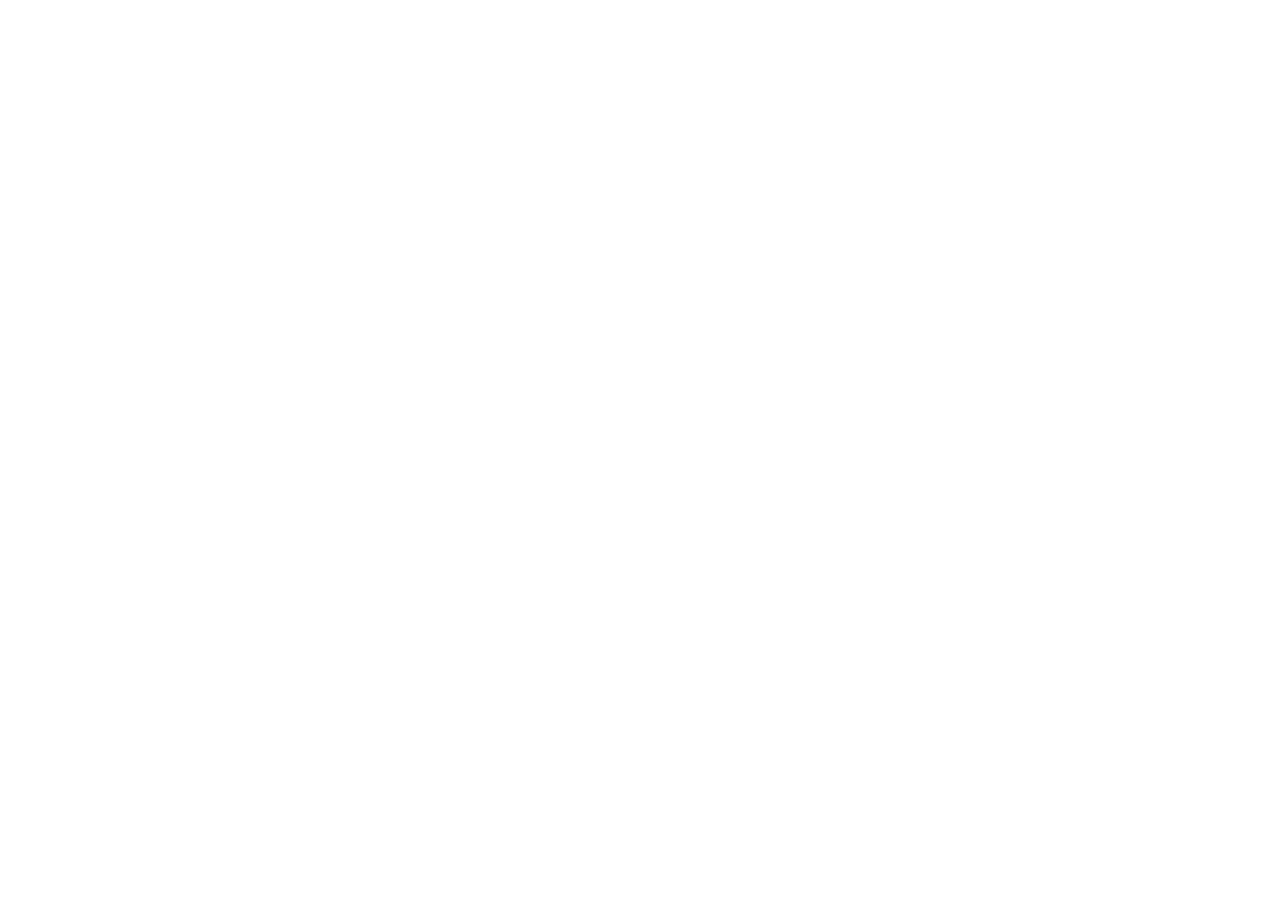
==== form.html @ 4dd7bdc9 "first_commit_project_form" ====
<!DOCTYPE html>
<html lang="pt-br">
<head>
    <meta charset="UTF-8">
    <meta http-equiv="X-UA-Compatible" content="IE=edge">
    <meta name="viewport" content="width=device-width, initial-scale=1.0">
    <link rel="stylesheet" href="src/css/style.css">
    <title>Document</title>
</head>
<body>
    
</body>
</html>
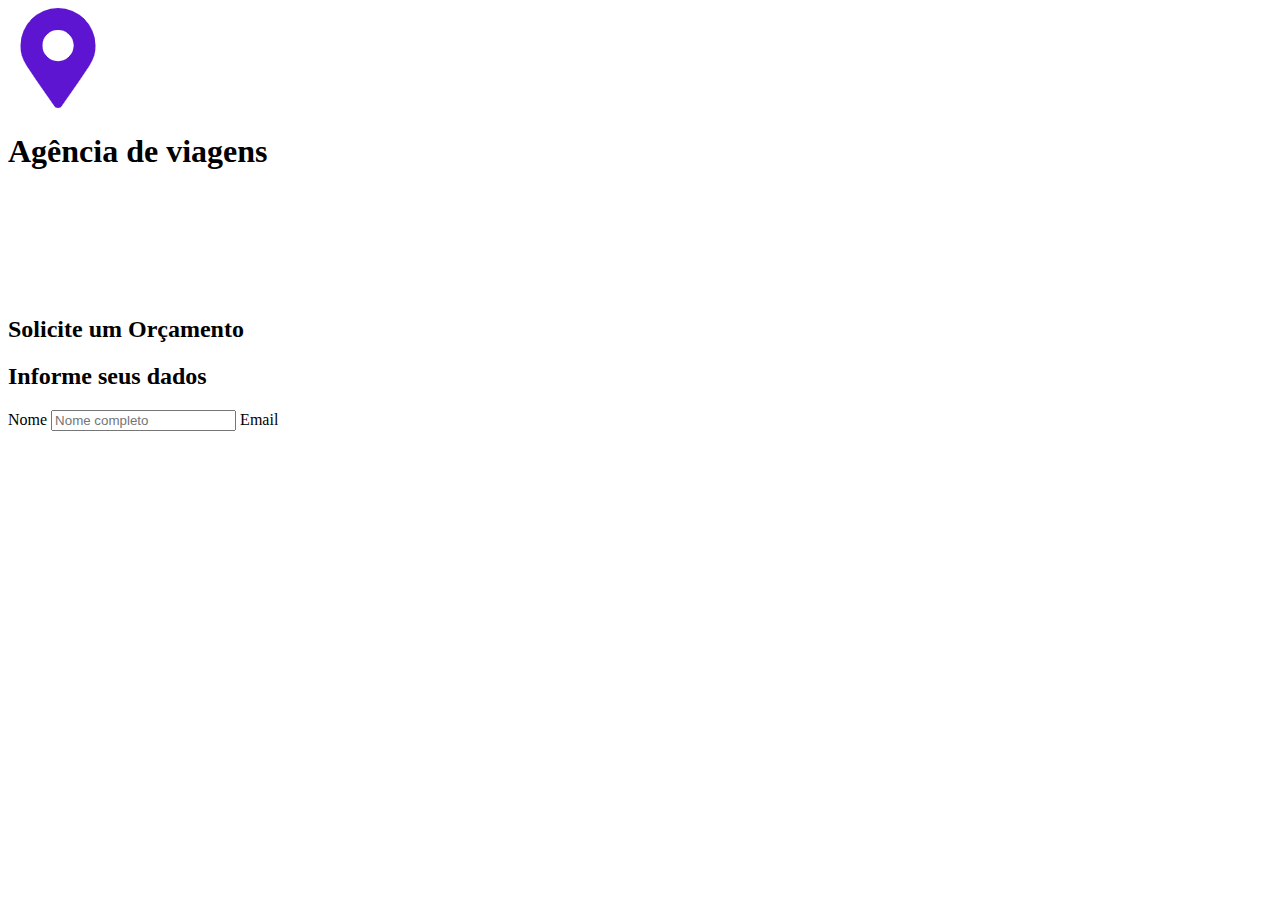
==== commit ab3d21d3: "html_changes_commit" ====
--- a/form.html
+++ b/form.html
@@ -4,10 +4,29 @@
     <meta charset="UTF-8">
     <meta http-equiv="X-UA-Compatible" content="IE=edge">
     <meta name="viewport" content="width=device-width, initial-scale=1.0">
-    <link rel="stylesheet" href="src/css/style.css">
     <title>Document</title>
 </head>
 <body>
-    
-</body>
-</html>+        <header>
+            <div class="image1 images_container">
+                <img src="src/images/local-logo.png" alt="Logo que simboliza icone de localização" title="Logo localização">
+                <h1>Agência de viagens</h1>
+            </div>
+        </header>
+        <main>
+            <section>
+                <div class="image2 images_container">
+                    <img src="src/images/aviao.png" alt="Simbolo de um Avião" title="Icone Avião">
+                    <h2>Solicite um Orçamento</h2>
+                </div>
+                <h2>Informe seus dados</h2>
+                <form method="post" action="https://www.devmedia.com.br/codigos/missao/front-end/agencia-de-viagens/">
+                    <label for="nome">Nome</label>
+                    <input type="text" name="nome"
+                    id="nome" placeholder="Nome completo">
+                    <label for="email">Email</label>
+                </form>
+            </section>
+        </main>
+    </body>
+    </html>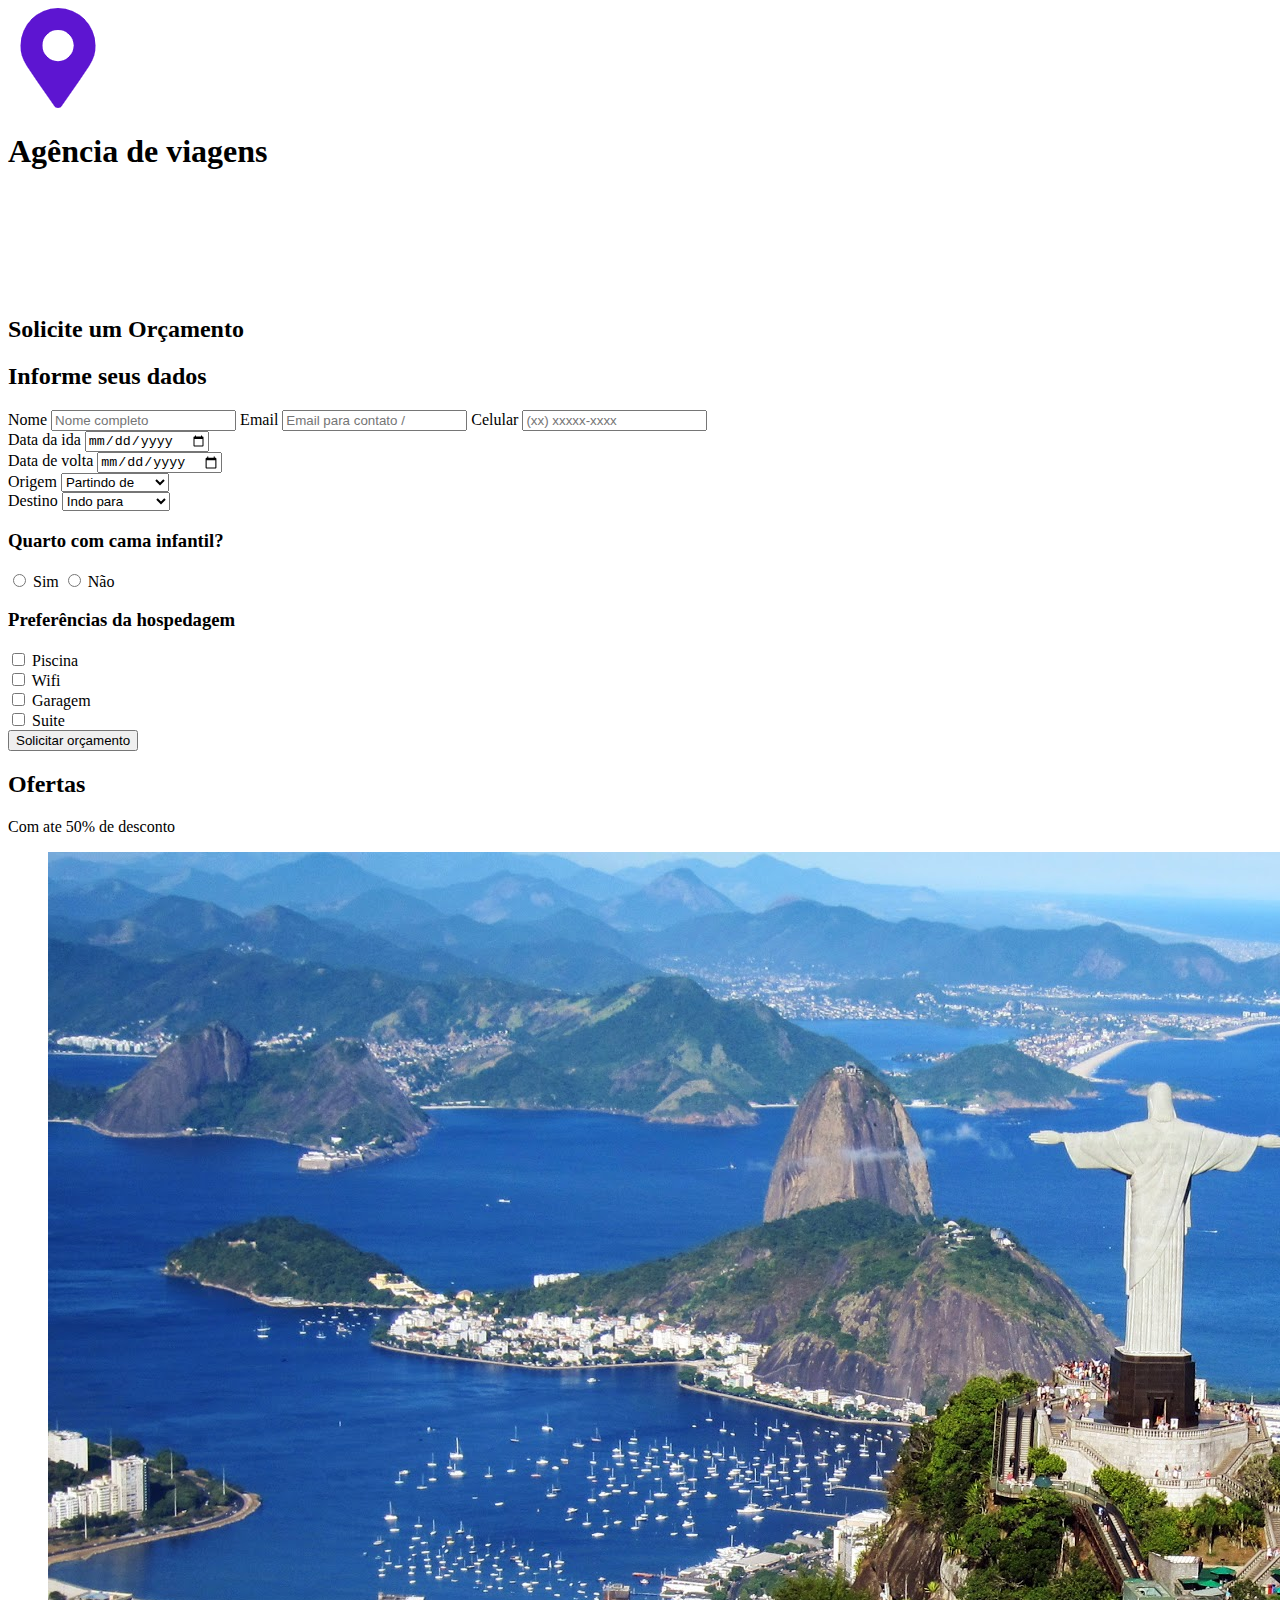
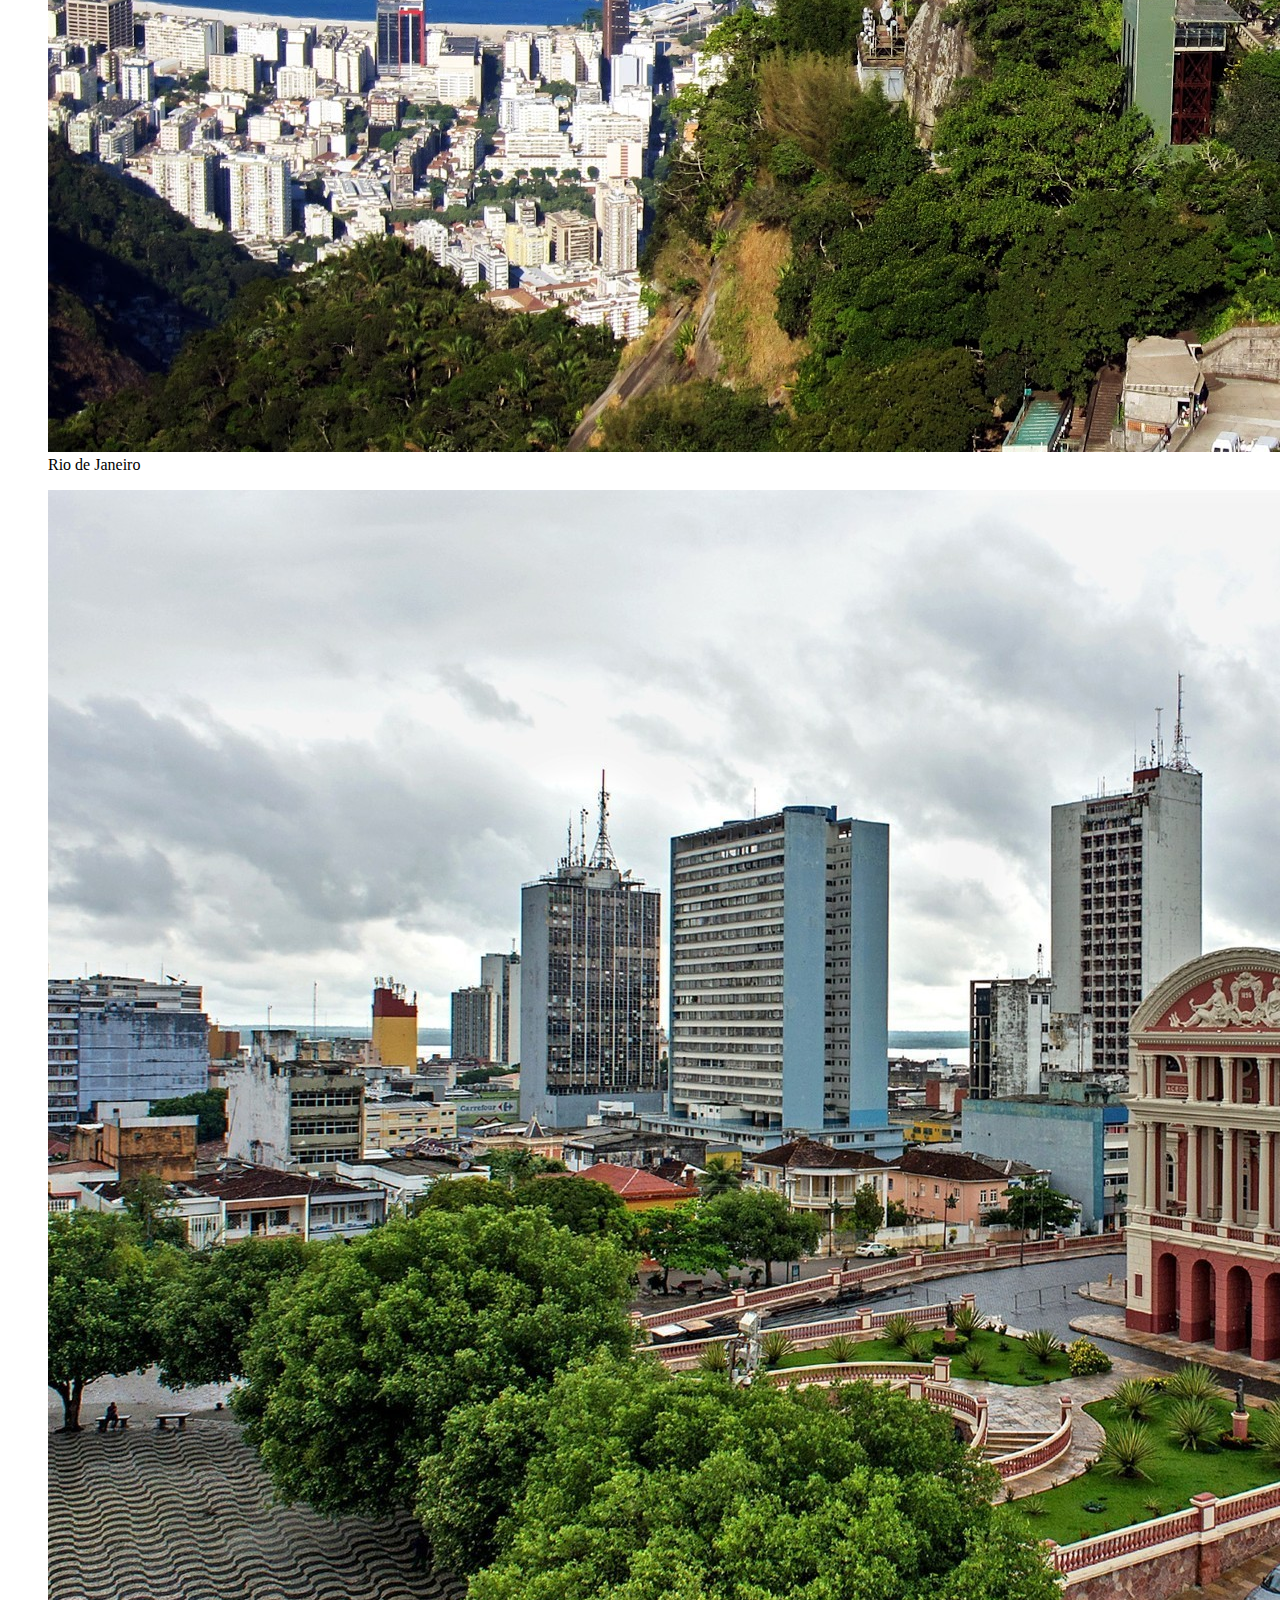
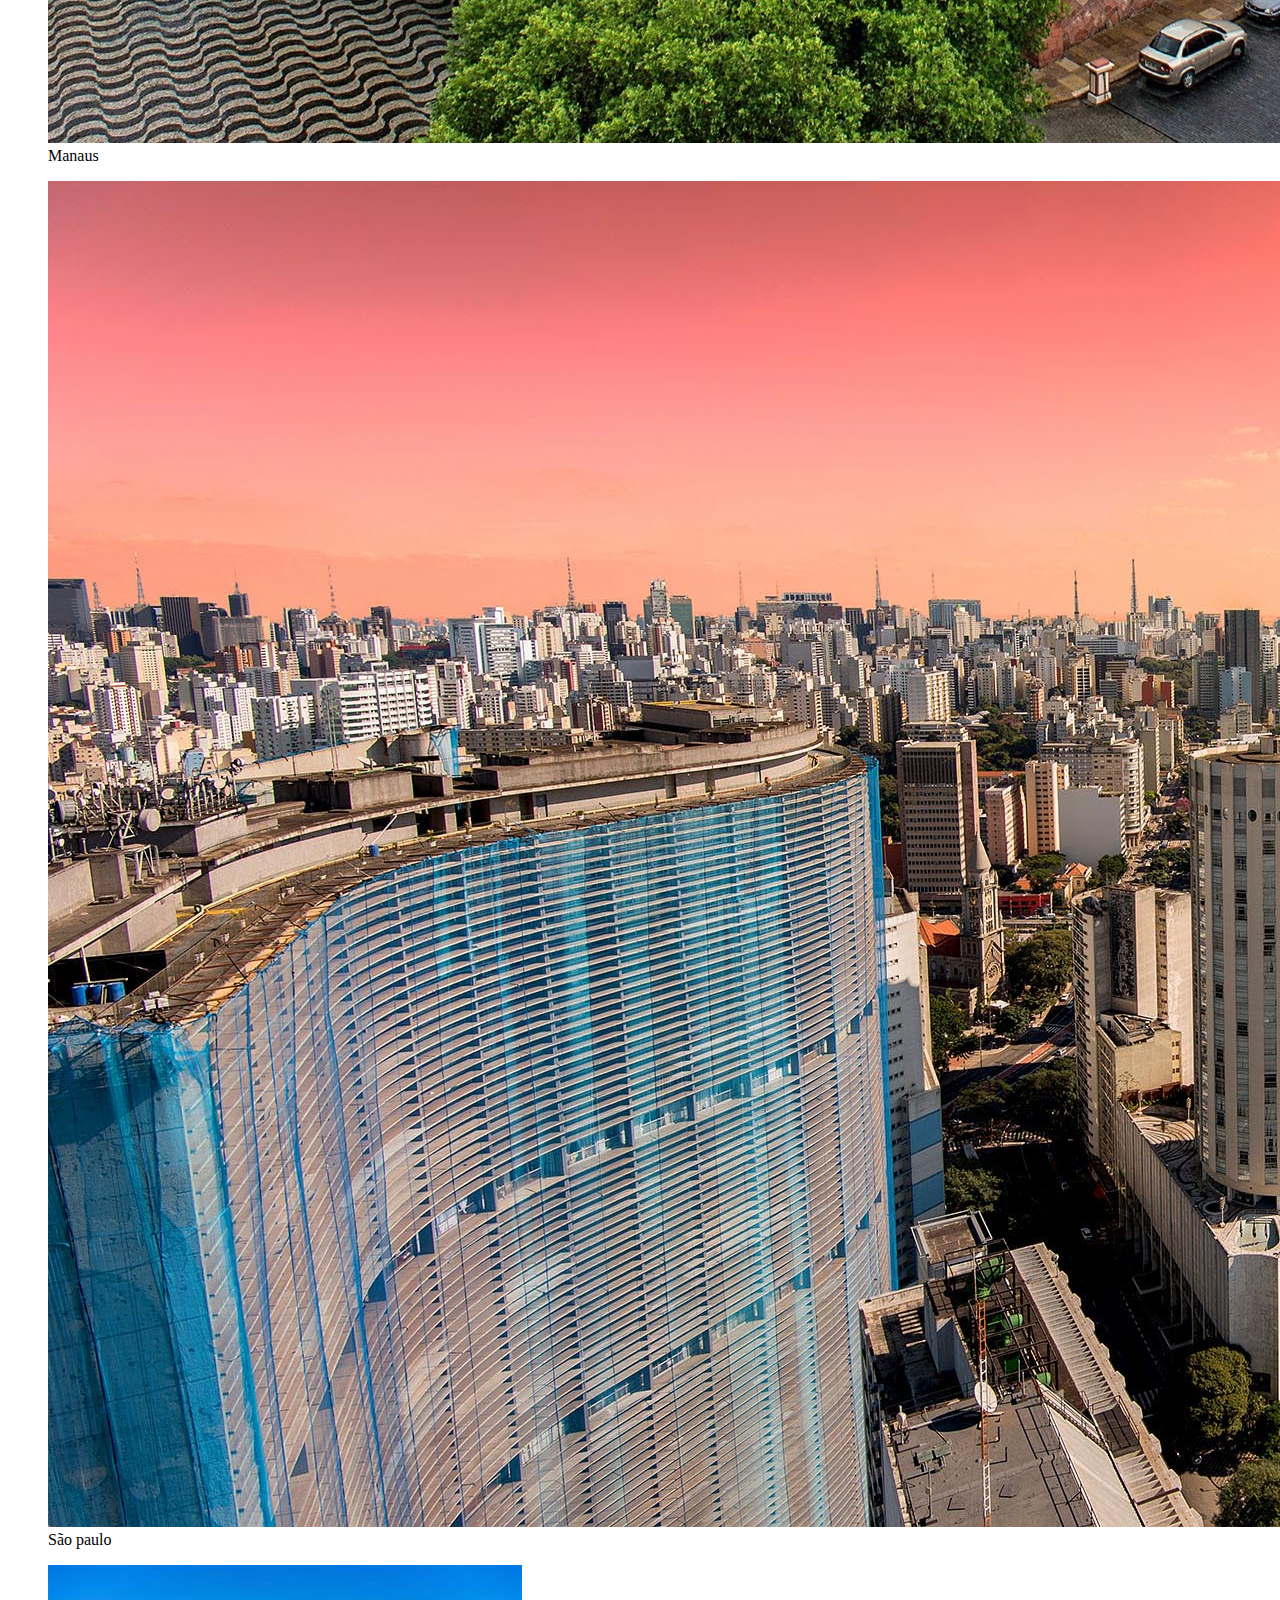
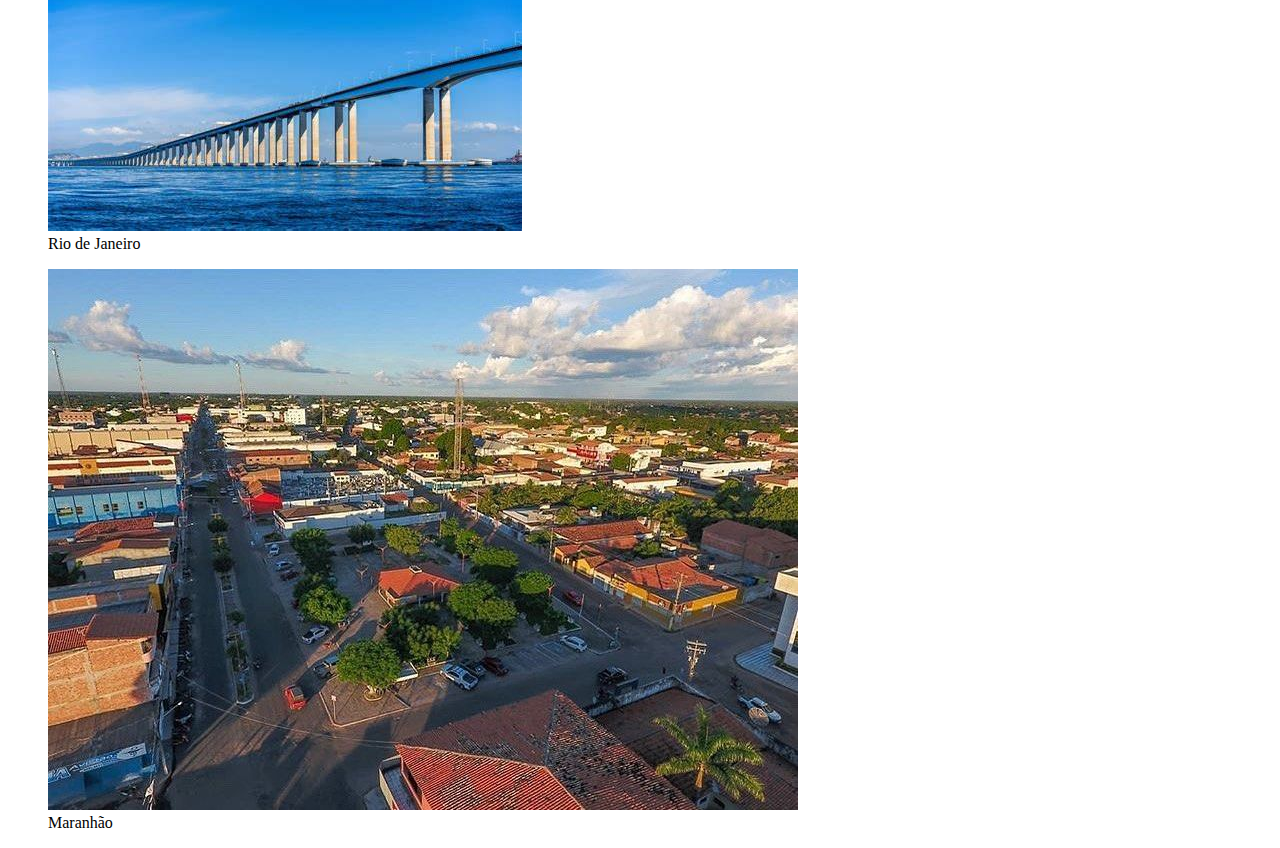
==== commit 184b6dac: "html_change_commit" ====
--- a/form.html
+++ b/form.html
@@ -4,7 +4,7 @@
     <meta charset="UTF-8">
     <meta http-equiv="X-UA-Compatible" content="IE=edge">
     <meta name="viewport" content="width=device-width, initial-scale=1.0">
-    <title>Document</title>
+    <title>Agência de viagens</title>
 </head>
 <body>
         <header>
@@ -16,16 +16,111 @@
         <main>
             <section>
                 <div class="image2 images_container">
-                    <img src="src/images/aviao.png" alt="Simbolo de um Avião" title="Icone Avião">
+                    <img src="src/images/aviao.png" alt="Simbolo de um Avião" title="Ícone Avião">
                     <h2>Solicite um Orçamento</h2>
                 </div>
-                <h2>Informe seus dados</h2>
-                <form method="post" action="https://www.devmedia.com.br/codigos/missao/front-end/agencia-de-viagens/">
-                    <label for="nome">Nome</label>
-                    <input type="text" name="nome"
-                    id="nome" placeholder="Nome completo">
-                    <label for="email">Email</label>
-                </form>
+                <div class="container">
+                    <h2>Informe seus dados</h2>
+                    <form method="post" action="https://www.devmedia.com.br/codigos/missao/front-end/agencia-de-viagens/">
+                        <label for="nome">Nome</label>
+                        <input type="text" id="nome" name="nome" placeholder="Nome completo" />
+                        <label for="email">Email</label>
+                        <input type="email" id="email" name="email" placeholder="Email para contato /">
+                        <label for="celular">Celular</label>
+                        <input type="tel" id="celular" name="telefone" placeholder="(xx) xxxxx-xxxx" />
+                        <div class="container-group">
+                            <div class="agroup">
+                                <label>Data da ida</label>
+                                <input type="date" name="data_da_ida" />
+                            </div>
+                            <div class="agroup">
+                                <label>Data de volta</label>
+                                <input type="date" name="data_de_volta" />
+                            </div>
+                        </div>
+                        <div class="container-group">
+                            <div class="agroup">
+                                <label for="origem">Origem</label>
+                                <select class="select" name="origem" id="origem">
+                                    <option selected>Partindo de</option>
+                                        <option value="AM">Amazonas</option>
+                                        <option value="RJ">Rio de Janeiro</option>
+                                        <option value="SP">São Paulo</option>
+                                        <option value="GO">Goias</option>
+                                        <option value="MA">Maranhão</option>
+                                </select>
+                            </div>
+                            <div class="agroup">
+                                <label for="destino">Destino</label>
+                                <select name="destino" id="destino">
+                                    <option selected>Indo para</option>
+                                    <option value="AM">Amazonas</option>
+                                    <option value="RJ">Rio de Janeiro</option>
+                                    <option value="SP">São Paulo</option>
+                                    <option value="GO">Goias</option>
+                                    <option value="MA">Maranhão</option>
+                                </select>
+                            </div>
+                        </div>
+                        <h3>Quarto com cama infantil?</h3>
+                        <div>
+                                <input type="radio" id="cama-sim" name="cama" value="sim">
+                                <label for="cama-sim">Sim</label>
+                                <input type="radio" id="cama-nao" name="cama" value="nao">
+                                <label for="cama-nao">Não</label>
+                        </div>
+                        <h3>Preferências da hospedagem</h3>
+                        <div class="category hosting-category">
+                            <div class="agroup-hosting">
+                                <input type="checkbox" id="checkbox-piscina" name="hosting[]" value="">
+                                <label for="checkbox-piscina">Piscina</label>
+                            </div>
+                            <div class="agroup-hosting">
+                                <input type="checkbox" id="checkbox-wifi" name="hosting[]" value="">
+                                <label for="checkbox-wifi">Wifi</label>
+                            </div>
+                            <div class="agroup-hosting">
+                                <input type="checkbox" id="checkbox-garagem" name="hosting[]" value="">
+                                <label for="checkbox-garagem">Garagem</label>
+                            </div>
+                            <div class="agroup-hosting">
+                                <input type="checkbox" id="checkbox-suite" name="hosting[]" value="">
+                                <label for="checkbox-suite">Suite</label>
+                            </div>
+                        </div>
+                        <button type="submit">Solicitar orçamento</button>
+                    </form>
+                </div>
+            </section>
+            <section>
+                <div class="container">
+                    <h2>Ofertas</h2>
+                    <p>Com ate 50% de desconto</p>
+                    <div class="agroup-image_principal">
+                        <figure class="image-principal">
+                            <img src="src/images/rio.jpg" alt="imagen do rio de janeiro" title="Rj">
+                            <figcaption>Rio de Janeiro</figcaption>
+                        </figure>
+                    </div>
+                    <div class="agroup-images">
+                        <figure>
+                            <img src="src/images/manaus.jpg" alt="Imagem menor de Manaus" title="Manaus">
+                            <figcaption>Manaus</figcaption>
+                        </figure>
+                        <figure>
+                            <img src="src/images/saopaulo.jpg" alt="Imagem de São paulo menor" title="São paulo">
+                            <figcaption>São paulo</figcaption>
+                        </figure>
+                        <figure>
+                            <img src="src/images/niteroi.jpg" alt="Imagem de Niterói Rj menor" title="Niterói Rj">
+                            <figcaption>Rio de Janeiro</figcaption>
+                        </figure>
+                        <figure>
+                            <img src="src/images/maranhao.jpg" alt="Imagem de Maranhão menor" title="Maranhão">
+                            <figcaption>Maranhão</figcaption>
+                        </figure>
+                    </div>
+                </div>
             </section>
         </main>
     </body>
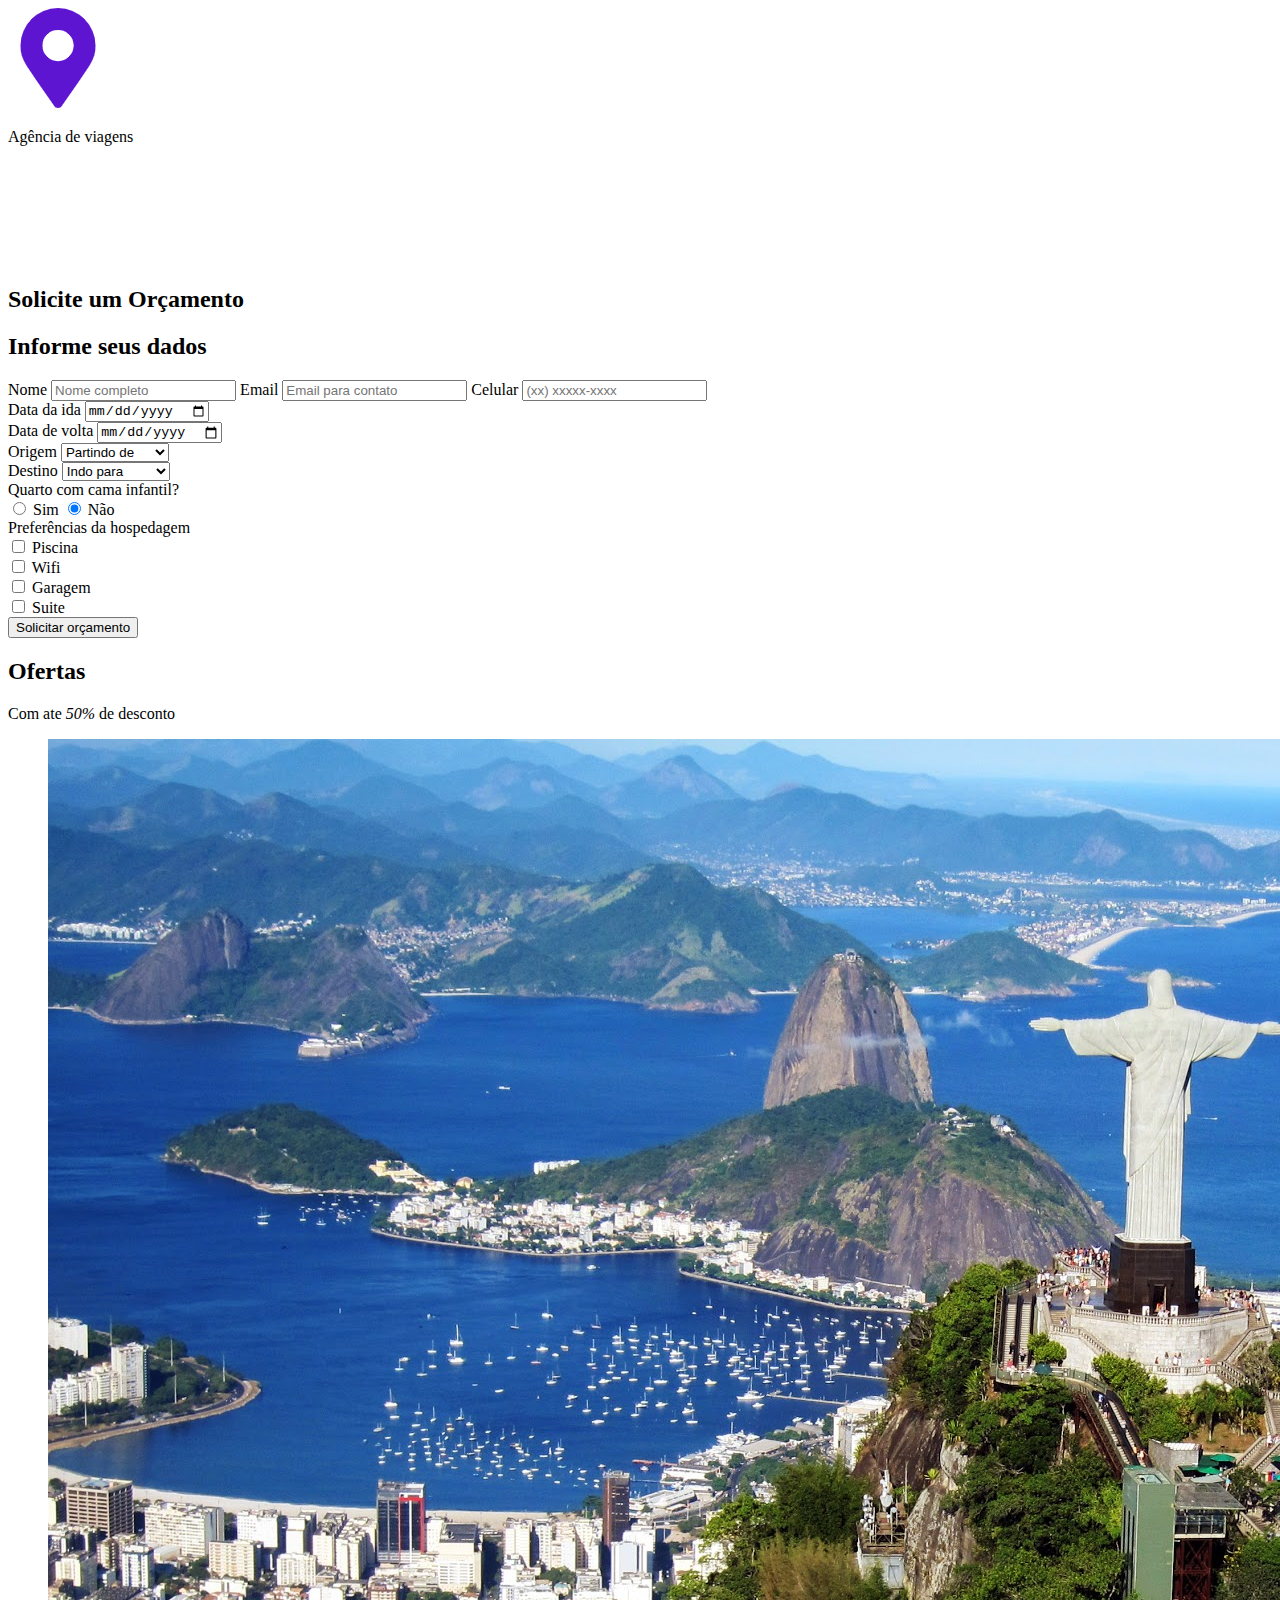
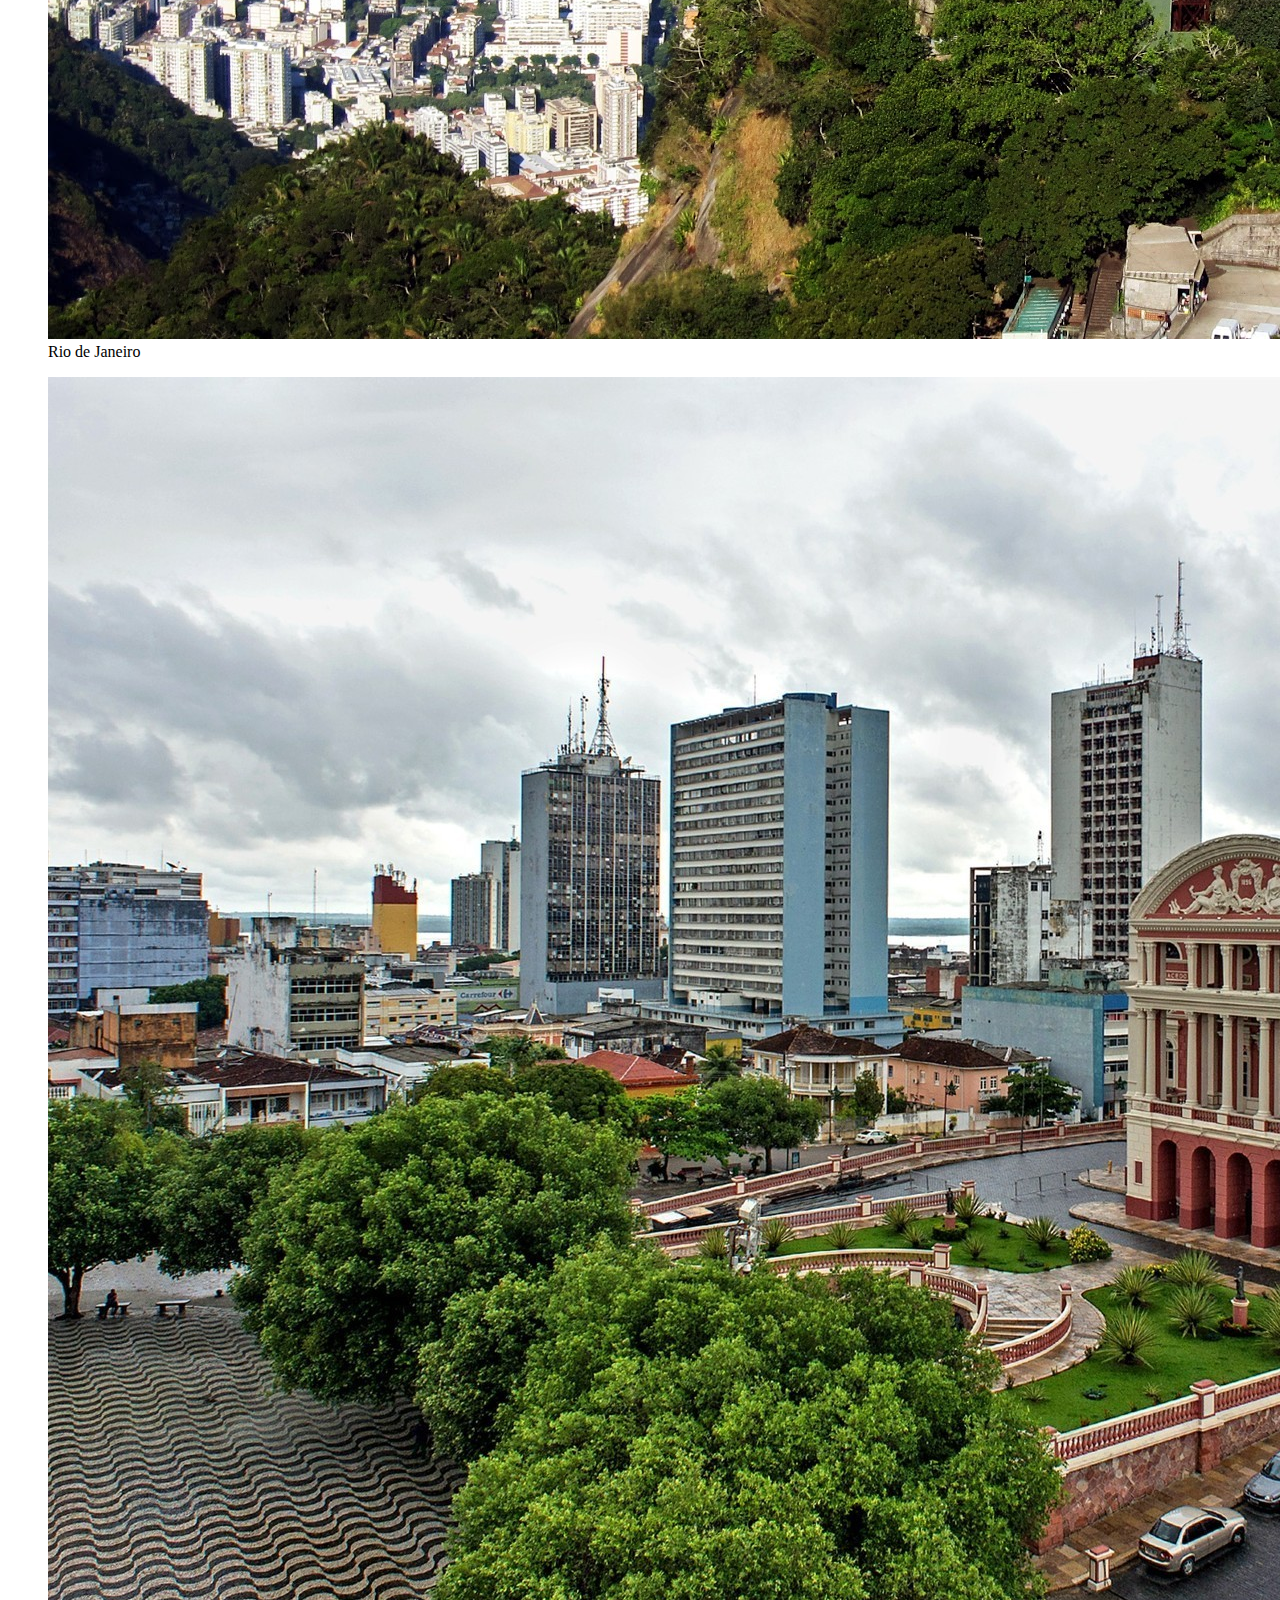
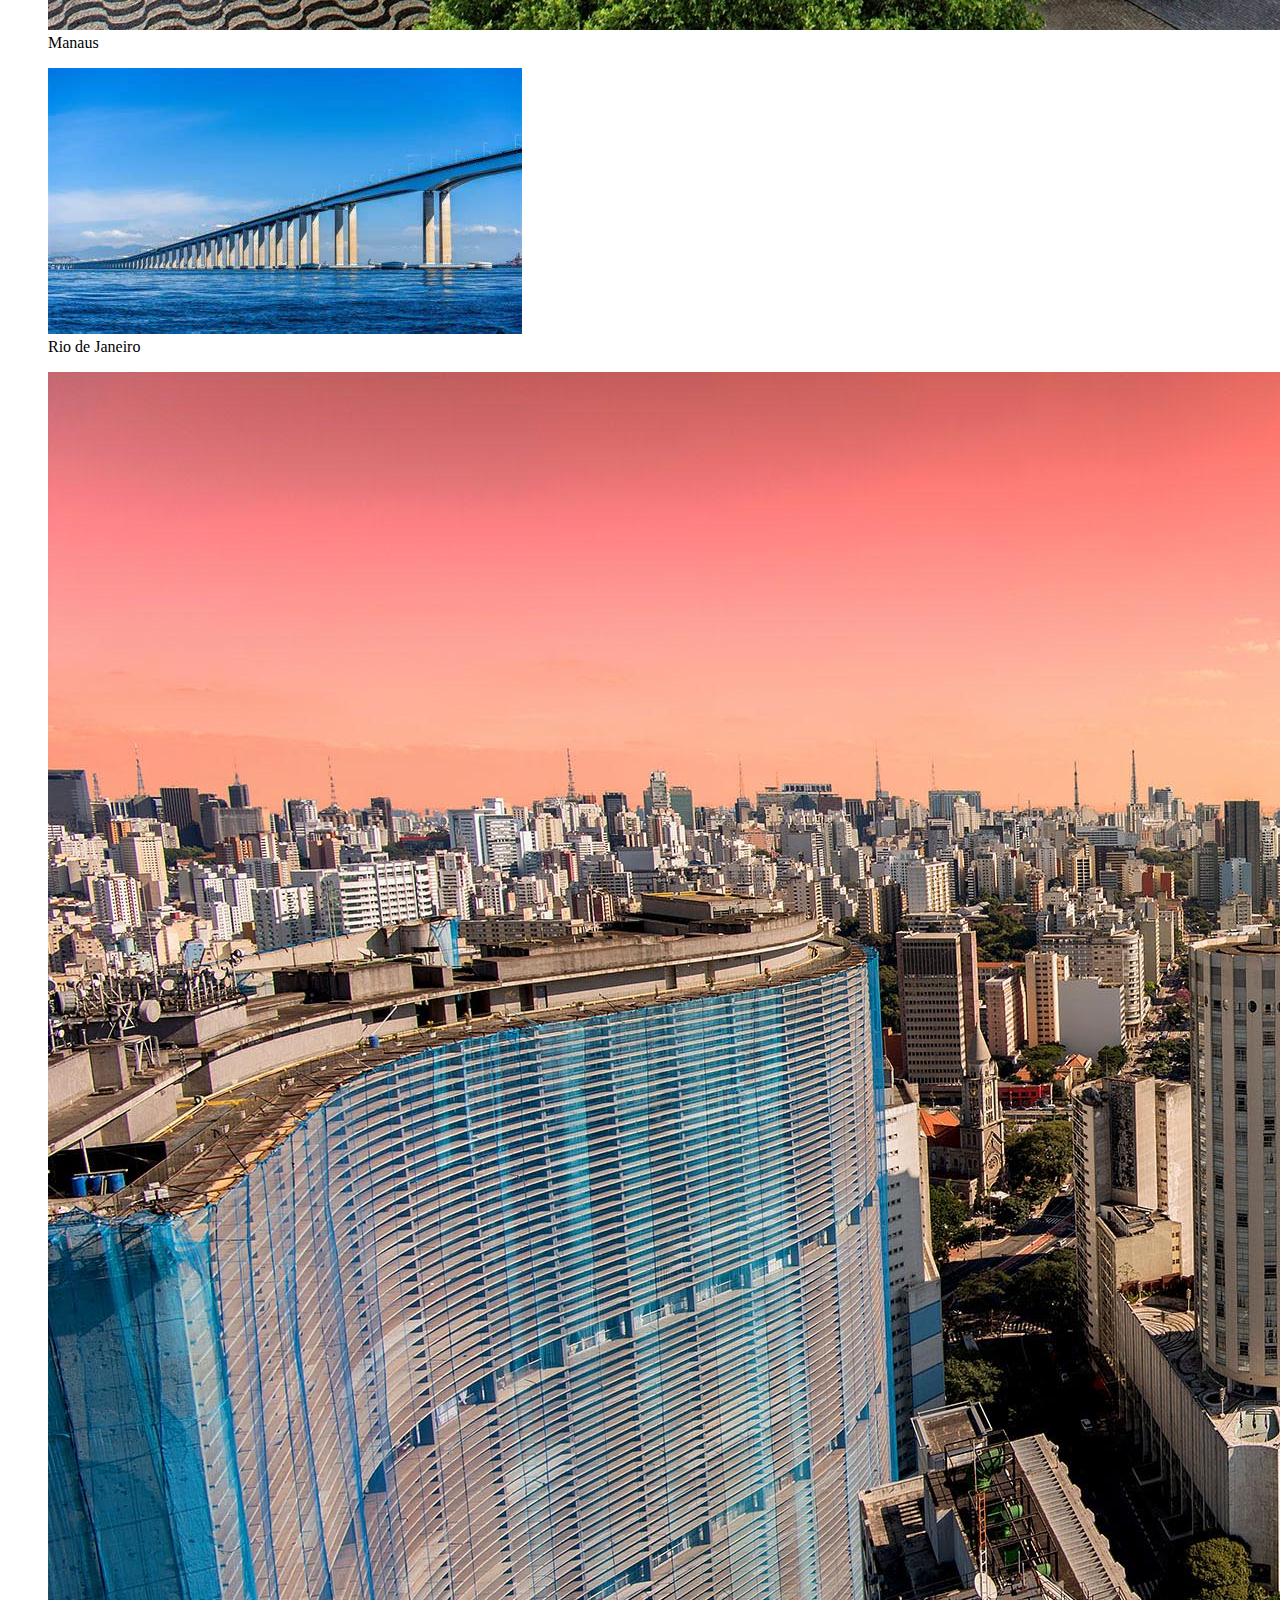
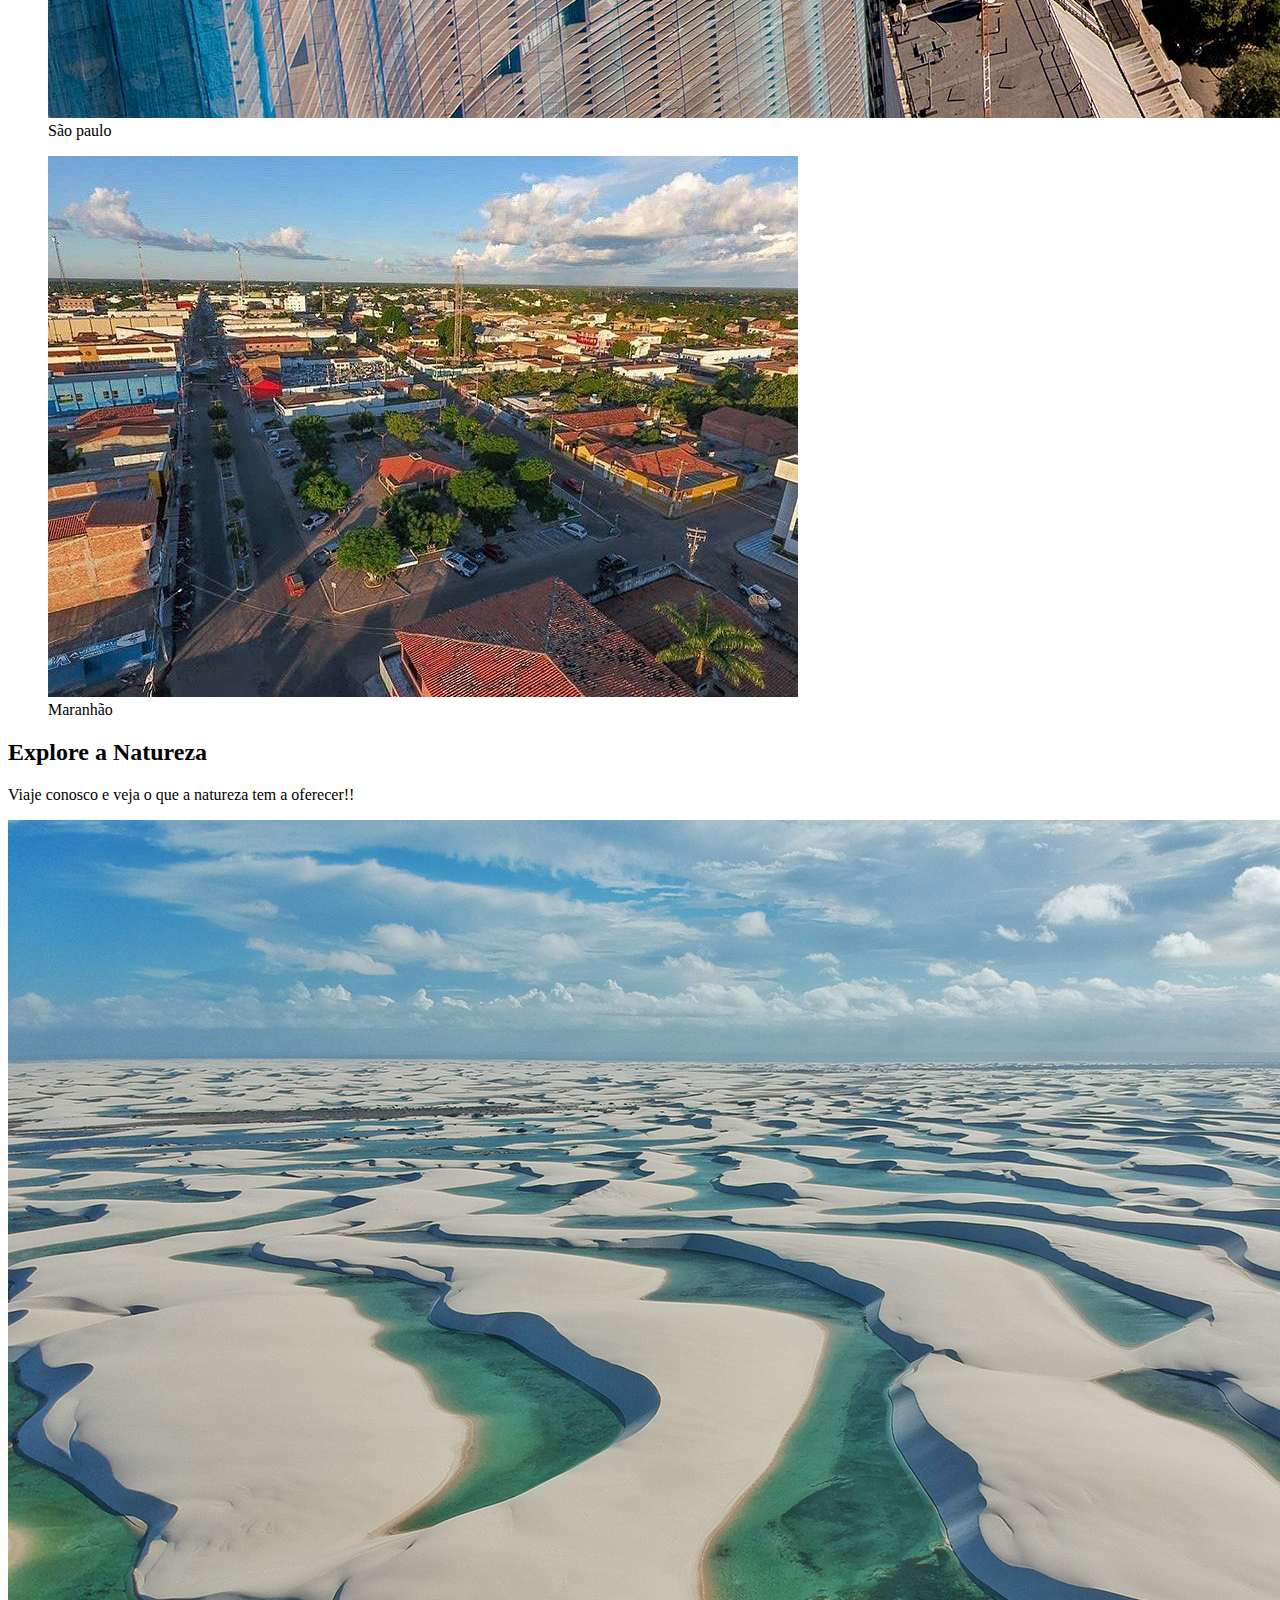
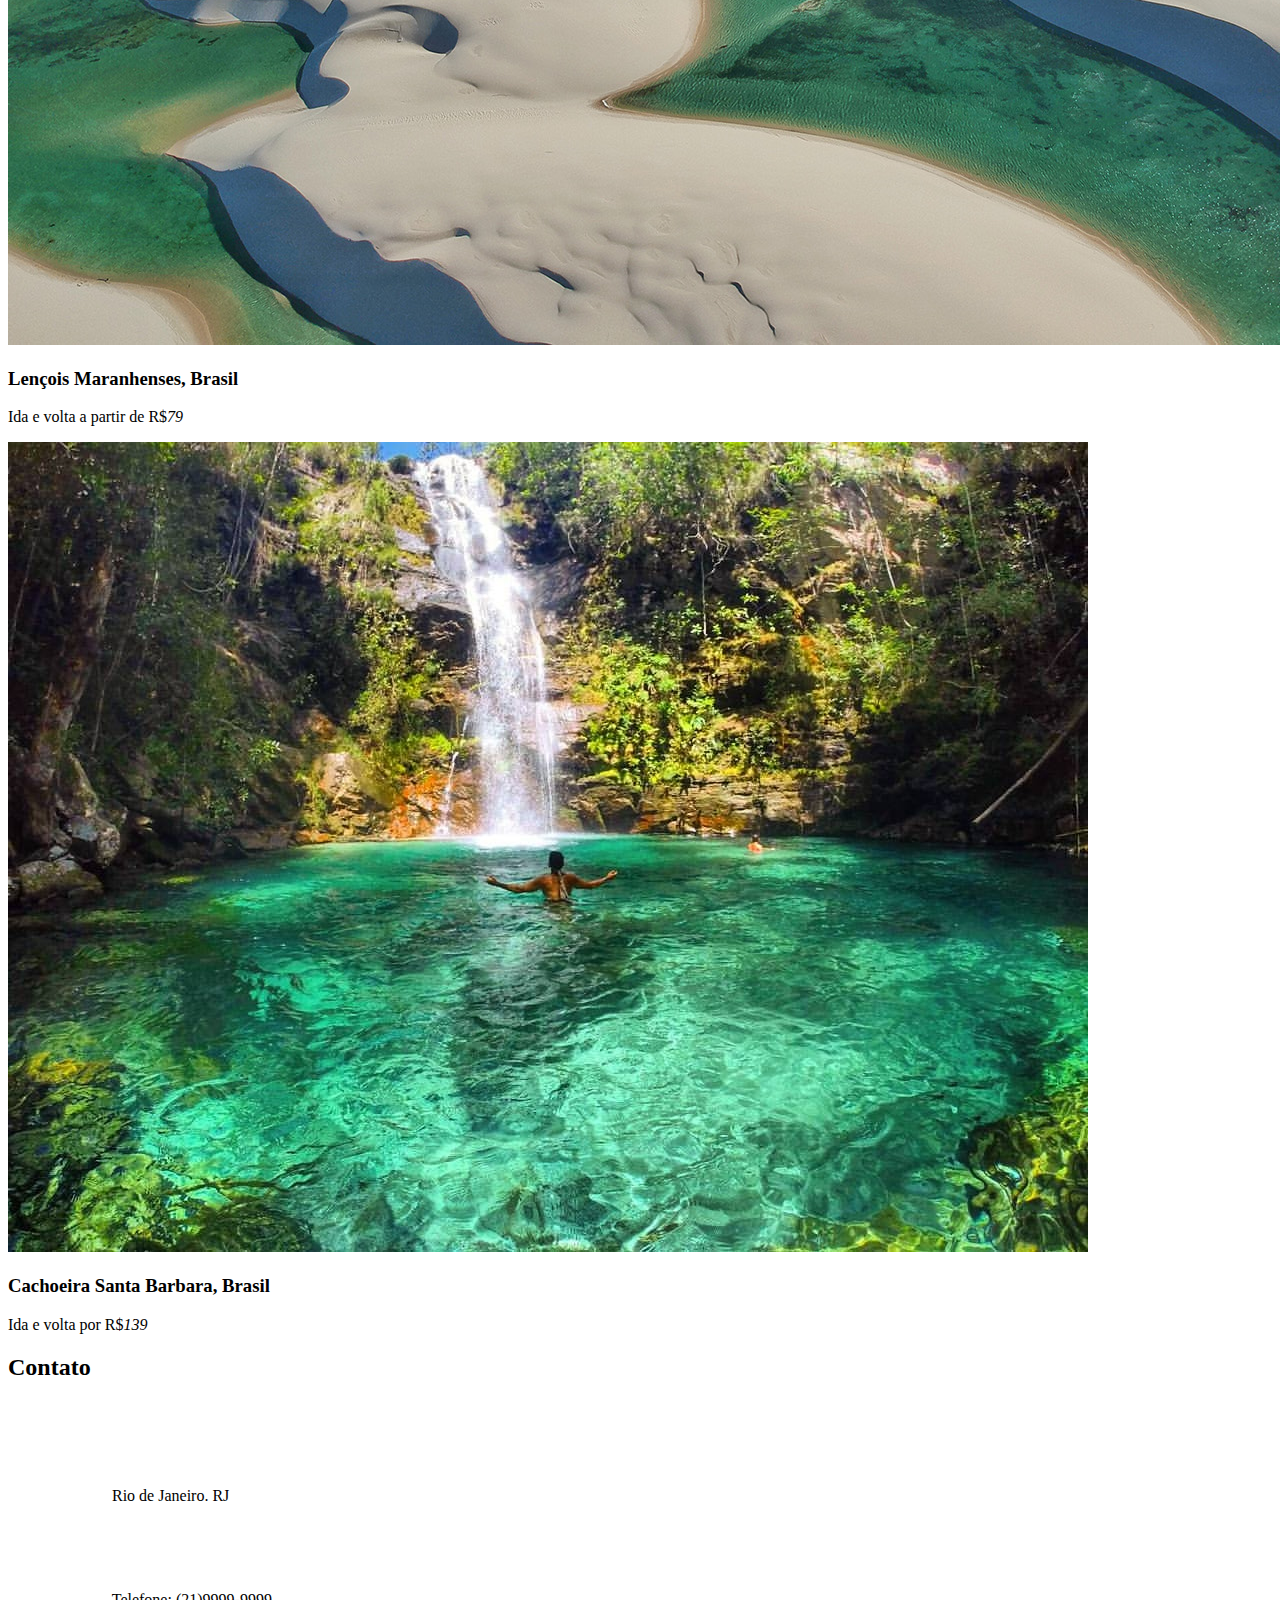
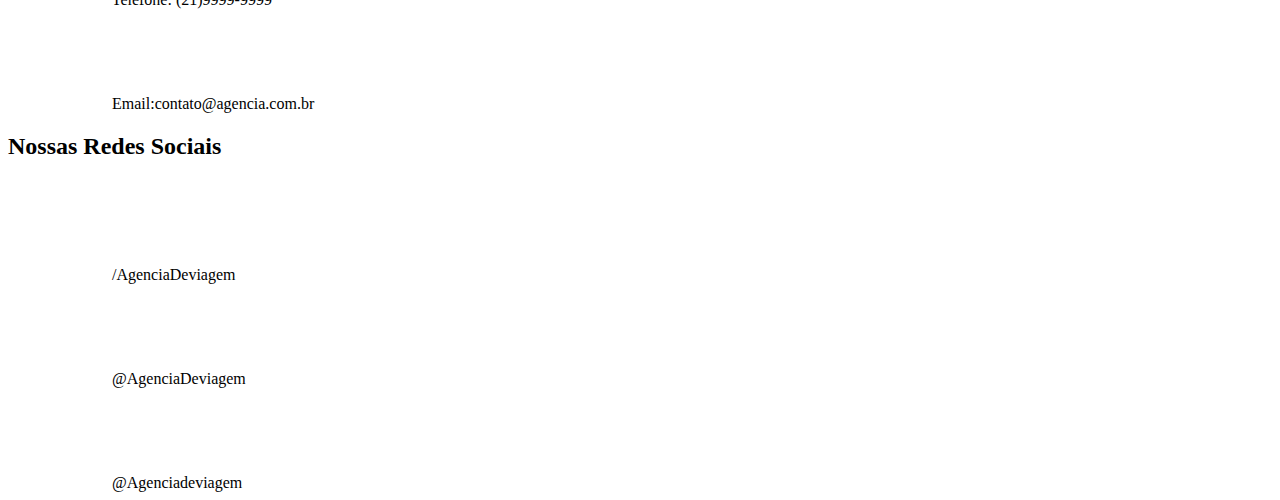
==== commit e0608e11: "html_end_change_commit" ====
--- a/form.html
+++ b/form.html
@@ -4,98 +4,102 @@
     <meta charset="UTF-8">
     <meta http-equiv="X-UA-Compatible" content="IE=edge">
     <meta name="viewport" content="width=device-width, initial-scale=1.0">
+    <link rel="stylesheet" href="src/css/style.css">
+    <link rel="stylesheet" href="https://fonts.googleapis.com/css2?family=Raleway:wght@200;300&amp;display=swap">
     <title>Agência de viagens</title>
 </head>
 <body>
         <header>
-            <div class="image1 images_container">
-                <img src="src/images/local-logo.png" alt="Logo que simboliza icone de localização" title="Logo localização">
-                <h1>Agência de viagens</h1>
+            <div class="image1 special-container">
+                <img class="logo" src="src/images/local-logo.png" alt="Logo que simboliza icone de localização" title="Logo localização">
+                <p>Agência de viagens</p>
             </div>
         </header>
         <main>
             <section>
-                <div class="image2 images_container">
-                    <img src="src/images/aviao.png" alt="Simbolo de um Avião" title="Ícone Avião">
-                    <h2>Solicite um Orçamento</h2>
-                </div>
-                <div class="container">
-                    <h2>Informe seus dados</h2>
-                    <form method="post" action="https://www.devmedia.com.br/codigos/missao/front-end/agencia-de-viagens/">
-                        <label for="nome">Nome</label>
-                        <input type="text" id="nome" name="nome" placeholder="Nome completo" />
-                        <label for="email">Email</label>
-                        <input type="email" id="email" name="email" placeholder="Email para contato /">
-                        <label for="celular">Celular</label>
-                        <input type="tel" id="celular" name="telefone" placeholder="(xx) xxxxx-xxxx" />
-                        <div class="container-group">
-                            <div class="agroup">
-                                <label>Data da ida</label>
-                                <input type="date" name="data_da_ida" />
+                <div class="section-form">
+                    <div class="container special-container">
+                        <div class="image2">
+                            <img src="src/images/aviao.png" alt="Simbolo de um Avião" title="Ícone Avião">
+                            <h2>Solicite um Orçamento</h2>
+                        </div>
+                        <h2>Informe seus dados</h2>
+                        <form method="post" action="https://www.devmedia.com.br/codigos/missao/front-end/agencia-de-viagens/">
+                            <label for="nome">Nome</label>
+                            <input type="text" id="nome" name="nome" placeholder="Nome completo" required />
+                            <label for="email">Email</label>
+                            <input type="email" id="email" name="email" placeholder="Email para contato" required />
+                            <label for="celular">Celular</label>
+                            <input type="tel" id="celular" pattern="\([0-9]{2}\) [0-9]{5}-[0-9]{4}" name="celular" placeholder="(xx) xxxxx-xxxx" required />
+                            <div class="container-group">
+                                <div class="agroup">
+                                    <label>Data da ida</label>
+                                    <input type="date" name="partida" />
+                                </div>
+                                <div class="agroup">
+                                    <label>Data de volta</label>
+                                    <input type="date" name="chegada" />
+                                </div>
                             </div>
-                            <div class="agroup">
-                                <label>Data de volta</label>
-                                <input type="date" name="data_de_volta" />
-                            </div>
-                        </div>
-                        <div class="container-group">
-                            <div class="agroup">
-                                <label for="origem">Origem</label>
-                                <select class="select" name="origem" id="origem">
-                                    <option selected>Partindo de</option>
+                            <div class="container-group">
+                                <div class="agroup">
+                                    <label for="origem">Origem</label>
+                                    <select class="select" name="origem" id="origem">
+                                        <option selected>Partindo de</option>
+                                            <option value="AM">Amazonas</option>
+                                            <option value="RJ">Rio de Janeiro</option>
+                                            <option value="SP">São Paulo</option>
+                                            <option value="GO">Goias</option>
+                                            <option value="MA">Maranhão</option>
+                                    </select>
+                                </div>
+                                <div class="agroup">
+                                    <label for="destino">Destino</label>
+                                    <select name="destino" id="destino">
+                                        <option selected>Indo para</option>
                                         <option value="AM">Amazonas</option>
                                         <option value="RJ">Rio de Janeiro</option>
                                         <option value="SP">São Paulo</option>
                                         <option value="GO">Goias</option>
                                         <option value="MA">Maranhão</option>
-                                </select>
+                                    </select>
+                                </div>
                             </div>
-                            <div class="agroup">
-                                <label for="destino">Destino</label>
-                                <select name="destino" id="destino">
-                                    <option selected>Indo para</option>
-                                    <option value="AM">Amazonas</option>
-                                    <option value="RJ">Rio de Janeiro</option>
-                                    <option value="SP">São Paulo</option>
-                                    <option value="GO">Goias</option>
-                                    <option value="MA">Maranhão</option>
-                                </select>
+                            <label>Quarto com cama infantil?</label>
+                            <div>
+                                    <input type="radio" id="cama-sim" name="infantil" value="s">
+                                    <label for="cama-sim">Sim</label>
+                                    <input type="radio" id="cama-nao" name="infantil" value="n" checked>
+                                    <label for="cama-nao">Não</label>
                             </div>
-                        </div>
-                        <h3>Quarto com cama infantil?</h3>
-                        <div>
-                                <input type="radio" id="cama-sim" name="cama" value="sim">
-                                <label for="cama-sim">Sim</label>
-                                <input type="radio" id="cama-nao" name="cama" value="nao">
-                                <label for="cama-nao">Não</label>
-                        </div>
-                        <h3>Preferências da hospedagem</h3>
-                        <div class="category hosting-category">
-                            <div class="agroup-hosting">
-                                <input type="checkbox" id="checkbox-piscina" name="hosting[]" value="">
-                                <label for="checkbox-piscina">Piscina</label>
+                            <label>Preferências da hospedagem</label>
+                            <div class="category hosting-category">
+                                <div class="agroup-hosting">
+                                    <input type="checkbox" id="checkbox-piscina" name="preferencias[]" value="piscina">
+                                    <label for="checkbox-piscina">Piscina</label>
+                                </div>
+                                <div class="agroup-hosting">
+                                    <input type="checkbox" id="checkbox-wifi" name="preferencias[]" value="wifi">
+                                    <label for="checkbox-wifi">Wifi</label>
+                                </div>
+                                <div class="agroup-hosting">
+                                    <input type="checkbox" id="checkbox-garagem" name="preferencias[]" value="garagem">
+                                    <label for="checkbox-garagem">Garagem</label>
+                                </div>
+                                <div class="agroup-hosting">
+                                    <input type="checkbox" id="checkbox-suite" name="preferencias[]" value="suite">
+                                    <label for="checkbox-suite">Suite</label>
+                                </div>
                             </div>
-                            <div class="agroup-hosting">
-                                <input type="checkbox" id="checkbox-wifi" name="hosting[]" value="">
-                                <label for="checkbox-wifi">Wifi</label>
-                            </div>
-                            <div class="agroup-hosting">
-                                <input type="checkbox" id="checkbox-garagem" name="hosting[]" value="">
-                                <label for="checkbox-garagem">Garagem</label>
-                            </div>
-                            <div class="agroup-hosting">
-                                <input type="checkbox" id="checkbox-suite" name="hosting[]" value="">
-                                <label for="checkbox-suite">Suite</label>
-                            </div>
-                        </div>
-                        <button type="submit">Solicitar orçamento</button>
-                    </form>
+                            <button type="submit">Solicitar orçamento</button>
+                        </form>
+                    </div>
                 </div>
             </section>
             <section>
                 <div class="container">
                     <h2>Ofertas</h2>
-                    <p>Com ate 50% de desconto</p>
+                    <p>Com ate <em>50%</em> de desconto</p>
                     <div class="agroup-image_principal">
                         <figure class="image-principal">
                             <img src="src/images/rio.jpg" alt="imagen do rio de janeiro" title="Rj">
@@ -108,12 +112,12 @@
                             <figcaption>Manaus</figcaption>
                         </figure>
                         <figure>
+                            <img src="src/images/niteroi.jpg" alt="Imagem de Niterói Rj menor" title="Niterói Rj">
+                            <figcaption>Rio de Janeiro</figcaption>
+                        </figure>
+                        <figure>
                             <img src="src/images/saopaulo.jpg" alt="Imagem de São paulo menor" title="São paulo">
                             <figcaption>São paulo</figcaption>
-                        </figure>
-                        <figure>
-                            <img src="src/images/niteroi.jpg" alt="Imagem de Niterói Rj menor" title="Niterói Rj">
-                            <figcaption>Rio de Janeiro</figcaption>
                         </figure>
                         <figure>
                             <img src="src/images/maranhao.jpg" alt="Imagem de Maranhão menor" title="Maranhão">
@@ -122,6 +126,58 @@
                     </div>
                 </div>
             </section>
+            <section>
+                <h2>Explore a Natureza</h2>
+                <p>Viaje conosco e veja o que a natureza tem a oferecer!!</p>
+                <div class="container">
+                        <img src="src/images/lencol.jpg" alt="Imagem dos lençóis maranhenses" title="Lençóis">
+                    <div class="description">
+                        <h3>Lençois Maranhenses, Brasil</h3>
+                        <p>Ida e volta a partir de R$<em>79</em></p>
+                    </div>
+                </div>
+                <div class="container">
+                    <img src="src/images/goias.jpg" alt="Imagem de uma cachoeira em goias" title="Cachoeira em goias">
+                    <div class="description">
+                        <h3>Cachoeira Santa Barbara, Brasil</h3>
+                        <p>Ida e volta por R$<em>139</em></p>
+                    </div>
+                </div>
+            </section>
         </main>
+        <footer>
+            <div class="footer-style">
+                <div class="container-footer Contato">
+                    <h2>Contato</h2>
+                    <div class="agroup-footer">
+                        <img src="src/images/local.png" alt="Simbolo de localização" title="Localização">
+                        <span>Rio de Janeiro. RJ</span>
+                    </div>
+                    <div class="agroup-footer">
+                        <img src="src/images/telefone.png" alt="Simbolo telefone" title="Telefone">
+                        <span>Telefone: (21)9999-9999</span>
+                    </div>
+                    <div class="agroup-footer">
+                        <img src="src/images/email.png" alt="Icone email" title="Email">
+                        <span>Email:contato@agencia.com.br</span>
+                    </div> 
+                </div>
+                <div class="container-footer rede-s">
+                    <h2>Nossas Redes Sociais</h2>
+                    <div class="agroup-footer">
+                        <img src="src/images/fb.png" alt="Icone facebook" title="Facebook">
+                        <span>/AgenciaDeviagem</span>
+                    </div>
+                    <div class="agroup-footer">
+                        <img src="src/images/ig.png" alt="Icone instagran" title="Instagran">
+                        <span>@AgenciaDeviagem</span>
+                    </div>
+                    <div class="agroup-footer">
+                        <img src="src/images/tt.png" alt="Simbolo twitter" title="twitter">
+                        <span>@Agenciadeviagem</span>
+                    </div>
+                </div>
+            </div>
+        </footer>
     </body>
     </html>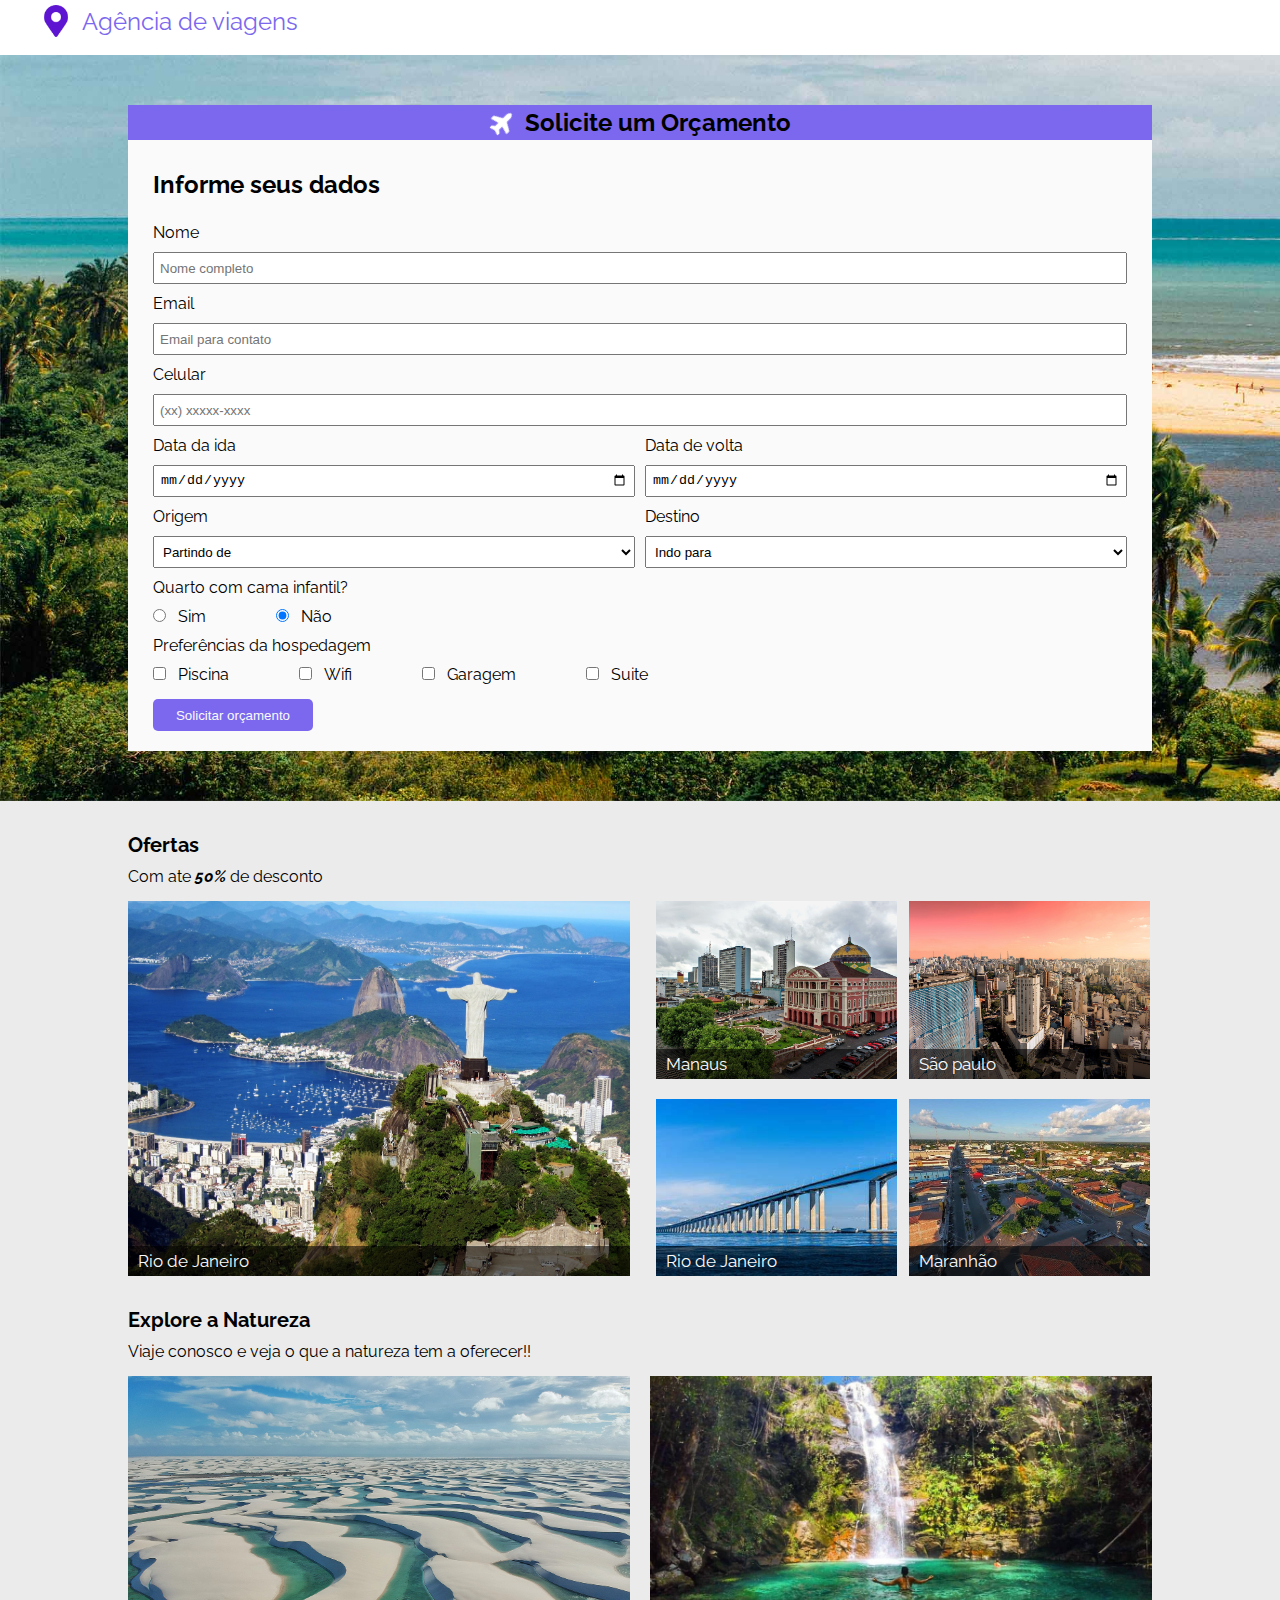
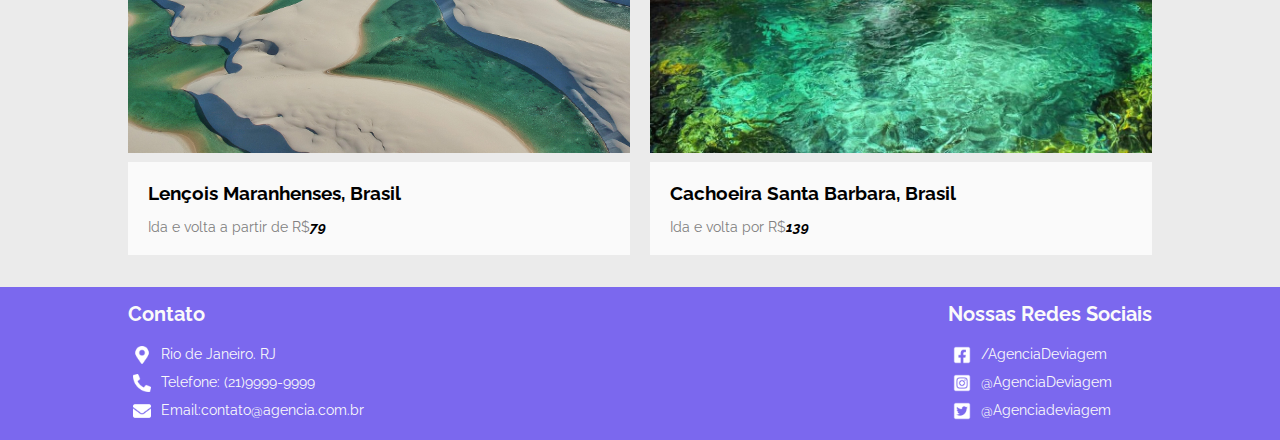
==== commit addd2c96: "finished_commit_css" ====
--- a/form.html
+++ b/form.html
@@ -10,169 +10,174 @@
 </head>
 <body>
         <header>
-            <div class="image1 special-container">
+            <div class="image1 tamanho-maximo">
                 <img class="logo" src="src/images/local-logo.png" alt="Logo que simboliza icone de localização" title="Logo localização">
                 <p>Agência de viagens</p>
             </div>
         </header>
         <main>
-            <section>
-                <div class="section-form">
-                    <div class="container special-container">
-                        <div class="image2">
-                            <img src="src/images/aviao.png" alt="Simbolo de um Avião" title="Ícone Avião">
-                            <h2>Solicite um Orçamento</h2>
+            <section class="section-form">
+                <div class="container tamanho-maximo">
+                            <div class="image2">
+                                <img src="src/images/aviao.png" alt="Simbolo de um Avião" title="Ícone Avião">
+                                <h2>Solicite um Orçamento</h2>
+                            </div>
+                            <div class="area-form">
+                                <h2 class="sub-form">Informe seus dados</h2>
+                                <form method="post" action="https://www.devmedia.com.br/codigos/missao/front-end/agencia-de-viagens/">
+                                    <label for="nome">Nome</label>
+                                    <input type="text" class="topo-form" id="nome" name="nome" placeholder="Nome completo" required />
+                                    <label for="email">Email</label>
+                                    <input type="email" class="topo-form" id="email" name="email" placeholder="Email para contato" required />
+                                    <label for="celular">Celular</label>
+                                    <input type="tel" class="topo-form" id="celular" pattern="\([0-9]{2}\) [0-9]{5}-[0-9]{4}" name="celular" placeholder="(xx) xxxxx-xxxx" required />
+                                    <div class="container-agrupando-rota">
+                                        <div class="agrupando">
+                                            <label>Data da ida</label>
+                                            <input type="date" class="topo-form" name="partida" />
+                                        </div>
+                                        <div class="agrupando">
+                                            <label>Data de volta</label>
+                                            <input type="date" class="topo-form" name="chegada" />
+                                        </div>
+                                    </div>
+                                    <div class="container-agrupando-rota">
+                                        <div class="agrupando">
+                                            <label for="origem">Origem</label>
+                                            <select class="select" name="origem" id="origem">
+                                                <option selected>Partindo de</option>
+                                                    <option value="AM">Amazonas</option>
+                                                    <option value="RJ">Rio de Janeiro</option>
+                                                    <option value="SP">São Paulo</option>
+                                                    <option value="GO">Goias</option>
+                                                    <option value="MA">Maranhão</option>
+                                            </select>
+                                        </div>
+                                        <div class="agrupando">
+                                            <label for="destino">Destino</label>
+                                            <select class="select" name="destino" id="destino">
+                                                <option selected>Indo para</option>
+                                                <option value="AM">Amazonas</option>
+                                                <option value="RJ">Rio de Janeiro</option>
+                                                <option value="SP">São Paulo</option>
+                                                <option value="GO">Goias</option>
+                                                <option value="MA">Maranhão</option>
+                                            </select>
+                                        </div>
+                                    </div>
+                                    <label>Quarto com cama infantil?</label>
+                                    <div class="categoria">
+                                            <div>
+                                                <input type="radio" id="cama-sim" name="infantil" value="s">
+                                                <label for="cama-sim">Sim</label>
+                                            </div>
+                                            <div>
+                                                <input type="radio" id="cama-nao" name="infantil" value="n" checked>
+                                                <label for="cama-nao">Não</label>
+                                            </div>
+                                    </div>
+                                    <label>Preferências da hospedagem</label>
+                                    <div class="categoria">
+                                        <div>
+                                            <input type="checkbox" id="checkbox-piscina" name="preferencias[]" value="piscina">
+                                            <label for="checkbox-piscina">Piscina</label>
+                                        </div>
+                                        <div>
+                                            <input type="checkbox" id="checkbox-wifi" name="preferencias[]" value="wifi">
+                                            <label for="checkbox-wifi">Wifi</label>
+                                        </div>
+                                        <div>
+                                            <input type="checkbox" id="checkbox-garagem" name="preferencias[]" value="garagem">
+                                            <label for="checkbox-garagem">Garagem</label>
+                                        </div>
+                                        <div>
+                                            <input type="checkbox" id="checkbox-suite" name="preferencias[]" value="suite">
+                                            <label for="checkbox-suite">Suite</label>
+                                        </div>
+                                    </div>
+                                    <button type="submit">Solicitar orçamento</button>
+                                </form>
+                            </div>
                         </div>
-                        <h2>Informe seus dados</h2>
-                        <form method="post" action="https://www.devmedia.com.br/codigos/missao/front-end/agencia-de-viagens/">
-                            <label for="nome">Nome</label>
-                            <input type="text" id="nome" name="nome" placeholder="Nome completo" required />
-                            <label for="email">Email</label>
-                            <input type="email" id="email" name="email" placeholder="Email para contato" required />
-                            <label for="celular">Celular</label>
-                            <input type="tel" id="celular" pattern="\([0-9]{2}\) [0-9]{5}-[0-9]{4}" name="celular" placeholder="(xx) xxxxx-xxxx" required />
-                            <div class="container-group">
-                                <div class="agroup">
-                                    <label>Data da ida</label>
-                                    <input type="date" name="partida" />
-                                </div>
-                                <div class="agroup">
-                                    <label>Data de volta</label>
-                                    <input type="date" name="chegada" />
-                                </div>
-                            </div>
-                            <div class="container-group">
-                                <div class="agroup">
-                                    <label for="origem">Origem</label>
-                                    <select class="select" name="origem" id="origem">
-                                        <option selected>Partindo de</option>
-                                            <option value="AM">Amazonas</option>
-                                            <option value="RJ">Rio de Janeiro</option>
-                                            <option value="SP">São Paulo</option>
-                                            <option value="GO">Goias</option>
-                                            <option value="MA">Maranhão</option>
-                                    </select>
-                                </div>
-                                <div class="agroup">
-                                    <label for="destino">Destino</label>
-                                    <select name="destino" id="destino">
-                                        <option selected>Indo para</option>
-                                        <option value="AM">Amazonas</option>
-                                        <option value="RJ">Rio de Janeiro</option>
-                                        <option value="SP">São Paulo</option>
-                                        <option value="GO">Goias</option>
-                                        <option value="MA">Maranhão</option>
-                                    </select>
-                                </div>
-                            </div>
-                            <label>Quarto com cama infantil?</label>
-                            <div>
-                                    <input type="radio" id="cama-sim" name="infantil" value="s">
-                                    <label for="cama-sim">Sim</label>
-                                    <input type="radio" id="cama-nao" name="infantil" value="n" checked>
-                                    <label for="cama-nao">Não</label>
-                            </div>
-                            <label>Preferências da hospedagem</label>
-                            <div class="category hosting-category">
-                                <div class="agroup-hosting">
-                                    <input type="checkbox" id="checkbox-piscina" name="preferencias[]" value="piscina">
-                                    <label for="checkbox-piscina">Piscina</label>
-                                </div>
-                                <div class="agroup-hosting">
-                                    <input type="checkbox" id="checkbox-wifi" name="preferencias[]" value="wifi">
-                                    <label for="checkbox-wifi">Wifi</label>
-                                </div>
-                                <div class="agroup-hosting">
-                                    <input type="checkbox" id="checkbox-garagem" name="preferencias[]" value="garagem">
-                                    <label for="checkbox-garagem">Garagem</label>
-                                </div>
-                                <div class="agroup-hosting">
-                                    <input type="checkbox" id="checkbox-suite" name="preferencias[]" value="suite">
-                                    <label for="checkbox-suite">Suite</label>
-                                </div>
-                            </div>
-                            <button type="submit">Solicitar orçamento</button>
-                        </form>
-                    </div>
                 </div>
             </section>
-            <section>
-                <div class="container">
-                    <h2>Ofertas</h2>
-                    <p>Com ate <em>50%</em> de desconto</p>
-                    <div class="agroup-image_principal">
-                        <figure class="image-principal">
-                            <img src="src/images/rio.jpg" alt="imagen do rio de janeiro" title="Rj">
+            <section class="container-section2 tamanho-maximo">
+                    <h2 class="sub">Ofertas</h2>
+                    <p class="sub-descricao">Com ate <em>50%</em> de desconto</p>
+                <div class="agrupando-imagens">
+                        <figure class="imagen-destaque">
+                            <img src="src/images/rio.jpg" class="image-main" alt="imagen do rio de janeiro" title="Rj">
                             <figcaption>Rio de Janeiro</figcaption>
                         </figure>
-                    </div>
-                    <div class="agroup-images">
-                        <figure>
-                            <img src="src/images/manaus.jpg" alt="Imagem menor de Manaus" title="Manaus">
-                            <figcaption>Manaus</figcaption>
-                        </figure>
-                        <figure>
-                            <img src="src/images/niteroi.jpg" alt="Imagem de Niterói Rj menor" title="Niterói Rj">
-                            <figcaption>Rio de Janeiro</figcaption>
-                        </figure>
-                        <figure>
-                            <img src="src/images/saopaulo.jpg" alt="Imagem de São paulo menor" title="São paulo">
-                            <figcaption>São paulo</figcaption>
-                        </figure>
-                        <figure>
-                            <img src="src/images/maranhao.jpg" alt="Imagem de Maranhão menor" title="Maranhão">
-                            <figcaption>Maranhão</figcaption>
-                        </figure>
-                    </div>
+                        <div class="agrupando-imagens-menores">
+                            <figure>
+                                <img src="src/images/manaus.jpg" class="menor-img" alt="Imagem menor de Manaus" title="Manaus">
+                                <figcaption>Manaus</figcaption>
+                            </figure>
+                            <figure>
+                                <img src="src/images/niteroi.jpg" class="menor-img" alt="Imagem de Niterói Rj menor" title="Niterói Rj">
+                                <figcaption>Rio de Janeiro</figcaption>
+                            </figure>
+                            <figure>
+                                <img src="src/images/saopaulo.jpg" class="menor-img" alt="Imagem de São paulo menor" title="São paulo">
+                                <figcaption>São paulo</figcaption>
+                            </figure>
+                            <figure>
+                                <img src="src/images/maranhao.jpg" class="menor-img" alt="Imagem de Maranhão menor" title="Maranhão">
+                                <figcaption>Maranhão</figcaption>
+                            </figure>
+                        </div>
                 </div>
             </section>
-            <section>
-                <h2>Explore a Natureza</h2>
-                <p>Viaje conosco e veja o que a natureza tem a oferecer!!</p>
-                <div class="container">
-                        <img src="src/images/lencol.jpg" alt="Imagem dos lençóis maranhenses" title="Lençóis">
-                    <div class="description">
-                        <h3>Lençois Maranhenses, Brasil</h3>
-                        <p>Ida e volta a partir de R$<em>79</em></p>
-                    </div>
-                </div>
-                <div class="container">
-                    <img src="src/images/goias.jpg" alt="Imagem de uma cachoeira em goias" title="Cachoeira em goias">
-                    <div class="description">
-                        <h3>Cachoeira Santa Barbara, Brasil</h3>
-                        <p>Ida e volta por R$<em>139</em></p>
-                    </div>
+            <section class="container-section2 tamanho-maximo">
+                <h2 class="sub">Explore a Natureza</h2>
+                <p class="sub-descricao">Viaje conosco e veja o que a natureza tem a oferecer!!</p>
+                <div class="imagens-natureza">
+                    <figure class="container-natureza">
+                            <img src="src/images/lencol.jpg" alt="Imagem dos lençóis maranhenses" title="Lençóis">
+                        <figcaption>
+                            <h3>Lençois Maranhenses, Brasil</h3>
+                            <p>Ida e volta a partir de R$<em>79</em></p>
+                        </figcaption>
+                    </figure>
+                    <figure class="container-natureza">
+                        <img src="src/images/goias.jpg" alt="Imagem de uma cachoeira em goias" title="Cachoeira em goias">
+                        <figcaption class="descricao">
+                            <h3>Cachoeira Santa Barbara, Brasil</h3>
+                            <p>Ida e volta por R$<em>139</em></p>
+                        </figcaption>
+                    </figure>
                 </div>
             </section>
         </main>
         <footer>
-            <div class="footer-style">
+            <div class="footer-estilo tamanho-maximo">
                 <div class="container-footer Contato">
                     <h2>Contato</h2>
-                    <div class="agroup-footer">
+                    <div class="footer-agrupamento">
                         <img src="src/images/local.png" alt="Simbolo de localização" title="Localização">
                         <span>Rio de Janeiro. RJ</span>
                     </div>
-                    <div class="agroup-footer">
+                    <div class="footer-agrupamento">
                         <img src="src/images/telefone.png" alt="Simbolo telefone" title="Telefone">
                         <span>Telefone: (21)9999-9999</span>
                     </div>
-                    <div class="agroup-footer">
+                    <div class="footer-agrupamento">
                         <img src="src/images/email.png" alt="Icone email" title="Email">
                         <span>Email:contato@agencia.com.br</span>
                     </div> 
                 </div>
                 <div class="container-footer rede-s">
                     <h2>Nossas Redes Sociais</h2>
-                    <div class="agroup-footer">
+                    <div class="footer-agrupamento">
                         <img src="src/images/fb.png" alt="Icone facebook" title="Facebook">
                         <span>/AgenciaDeviagem</span>
                     </div>
-                    <div class="agroup-footer">
+                    <div class="footer-agrupamento">
                         <img src="src/images/ig.png" alt="Icone instagran" title="Instagran">
                         <span>@AgenciaDeviagem</span>
                     </div>
-                    <div class="agroup-footer">
+                    <div class="footer-agrupamento">
                         <img src="src/images/tt.png" alt="Simbolo twitter" title="twitter">
                         <span>@Agenciadeviagem</span>
                     </div>
--- a/src/css/style.css
+++ b/src/css/style.css
@@ -0,0 +1,252 @@
+/*Zerando estilos padrões e estabelecendo valor de font-size*/
+* {margin: 0; padding: 0; box-sizing: border-box;}
+
+html {font-size: 62.5%;}
+/*inicializando estilos*/
+
+body {
+    width: 100%;
+    background-color: #80808029;
+    font-family: 'Raleway',sans-serif;
+    font-size: 1.6rem;
+}
+
+section {width: 100%; height: auto;}
+/*cabeçalho estilos*/
+
+header {
+    width: 100%;
+    height: 55px;
+    background: #fff;
+    font-size: 2.4rem;
+    color: #7B68EE;
+}
+
+.logo {
+    height: 32px;
+    width: 32px;
+}
+/*container que contem estilos principais*/
+
+.tamanho-maximo {
+    width: 100%;
+    max-width: 1024px;
+}
+
+.image1,.image2 {
+    padding:5px 40px;
+    display: flex;
+    align-items: center;
+    gap: 10px;
+}
+
+.image2 {
+    background: #7B68EE;
+    width: 100%;
+    height: 35px;
+    justify-content: center;
+}
+
+.image2 img {
+    width: 25px;
+    height: 25px;
+    transition: 0.5s;
+    transform: rotate(-45deg);
+}
+
+.image2 img:hover {transform: rotate(3deg);}
+/*começo da estilização do formulário*/
+
+.section-form {
+    width: 100%;
+    height: 100%;
+    background-image: url(../images/bahia.jpg);
+    background-repeat: no-repeat;
+    background-size: cover;
+}
+
+.container {
+    margin: 0 auto;
+    padding: 50px 0;
+    width: 100%;
+}
+
+.area-form {
+    display: flex;
+    flex-direction: column;
+    width: 100%;
+    padding: 30px 25px 20px 25px;
+    background: #fafafa;
+}
+
+.sub-form {
+    font-size: 2.4rem;
+    margin-bottom: 24px;
+}
+
+label {font-size: 1.6rem;}
+
+.topo-form,.select {
+    height: 32px;
+    width: 100%;
+    margin: 10px 0;
+    padding: 0 5px;
+}
+
+.container-agrupando-rota {
+    display: flex;
+    gap:10px;
+}
+
+.agrupando {width: 50%;}
+
+.categoria {
+    margin: 10px 0;
+    display: flex;
+    align-items: center;
+    gap: 70px;
+}
+
+.categoria label {margin-left: 8px;}
+
+button {
+    margin-top: 5px;
+    border-radius: 5px;
+    width: 160px;
+    height: 32px;
+    border: none;
+    color: #fafafa;
+    background: #7B68EE;
+}
+
+.container-section2 {
+    display: flex;
+    flex-direction: column;
+    width: 100%;
+    height: auto;
+    margin: 32px auto 0 auto;
+}
+
+.sub {
+    font-size: 2.0rem;
+    margin-bottom: 10px;
+}
+
+.sub-descricao {margin-bottom: 15px;}
+em {font-weight: 700; color: black;}
+
+.agrupando-imagens {
+    width: 100%;
+    height: 375px;
+    display: flex;
+    justify-content: space-between;
+}
+
+.imagen-destaque {
+    position: relative;
+    width: calc(50% - 10px);
+    height: 100%;
+}
+
+.agrupando-imagens-menores {
+    width: calc(50% - 10px);
+    height: 100%;
+    display: flex;
+    flex-wrap: wrap;
+    flex-direction: column;
+    justify-content: space-between;
+}
+
+.agrupando-imagens-menores figure {
+    position: relative;
+    width: calc(50% - 10px);
+    height: calc(50% - 10px);
+    margin: 0 6px;
+}
+
+.imagen-destaque img, .agrupando-imagens-menores img {
+    object-fit: cover;
+    width: 100%;
+    height: 100%;
+}
+
+.imagen-destaque figcaption, .agrupando-imagens-menores figcaption {
+    position: absolute;
+    bottom: 0;
+    left: 0;
+    padding: 5px 10px;
+    width: 100%;
+    font-size: 1.7rem;
+    color: #fafafa;
+    background-color: rgba(0, 0, 0, 0.562);
+}
+
+.imagens-natureza {
+    width: 100%;
+    height: auto;
+    display: flex;
+    justify-content: space-between;
+}
+
+.container-natureza{
+    width: calc(50% - 10px);
+    height: 100%;
+}
+
+.container-natureza img {
+    object-fit: cover;
+    width: 100%;
+    height: 100%;
+}
+
+.container-natureza figcaption {
+    width: 100%;
+    padding: 20px;
+    margin-top: 5px;
+    background: #fafafa;
+}
+
+.container-natureza figcaption p {
+    color: gray;
+    margin-top: 15px;
+    font-size: 1.4rem;
+}
+
+footer {
+    width: 100%;
+    margin-top: 32px;
+    background-color: #7B68EE;
+}
+
+.footer-estilo {
+    display: flex;
+    justify-content: space-between;
+    margin:auto;
+}
+
+.container-footer {
+    margin: 15px 0;
+    display: flex;
+    flex-direction: column;
+}
+
+.container-footer h2 {
+    color: #fafafa;
+    margin-bottom: 15px;
+    font-size: 2.0rem;
+}
+
+.footer-agrupamento {
+    margin: 10px;
+    display: flex;
+    margin: 5px;
+}
+
+.footer-agrupamento img {width: 18px;}
+.footer-agrupamento span {
+    color: #fafafa;
+    font-size: 1.4rem;
+    margin-left: 10px;
+}
+
+
